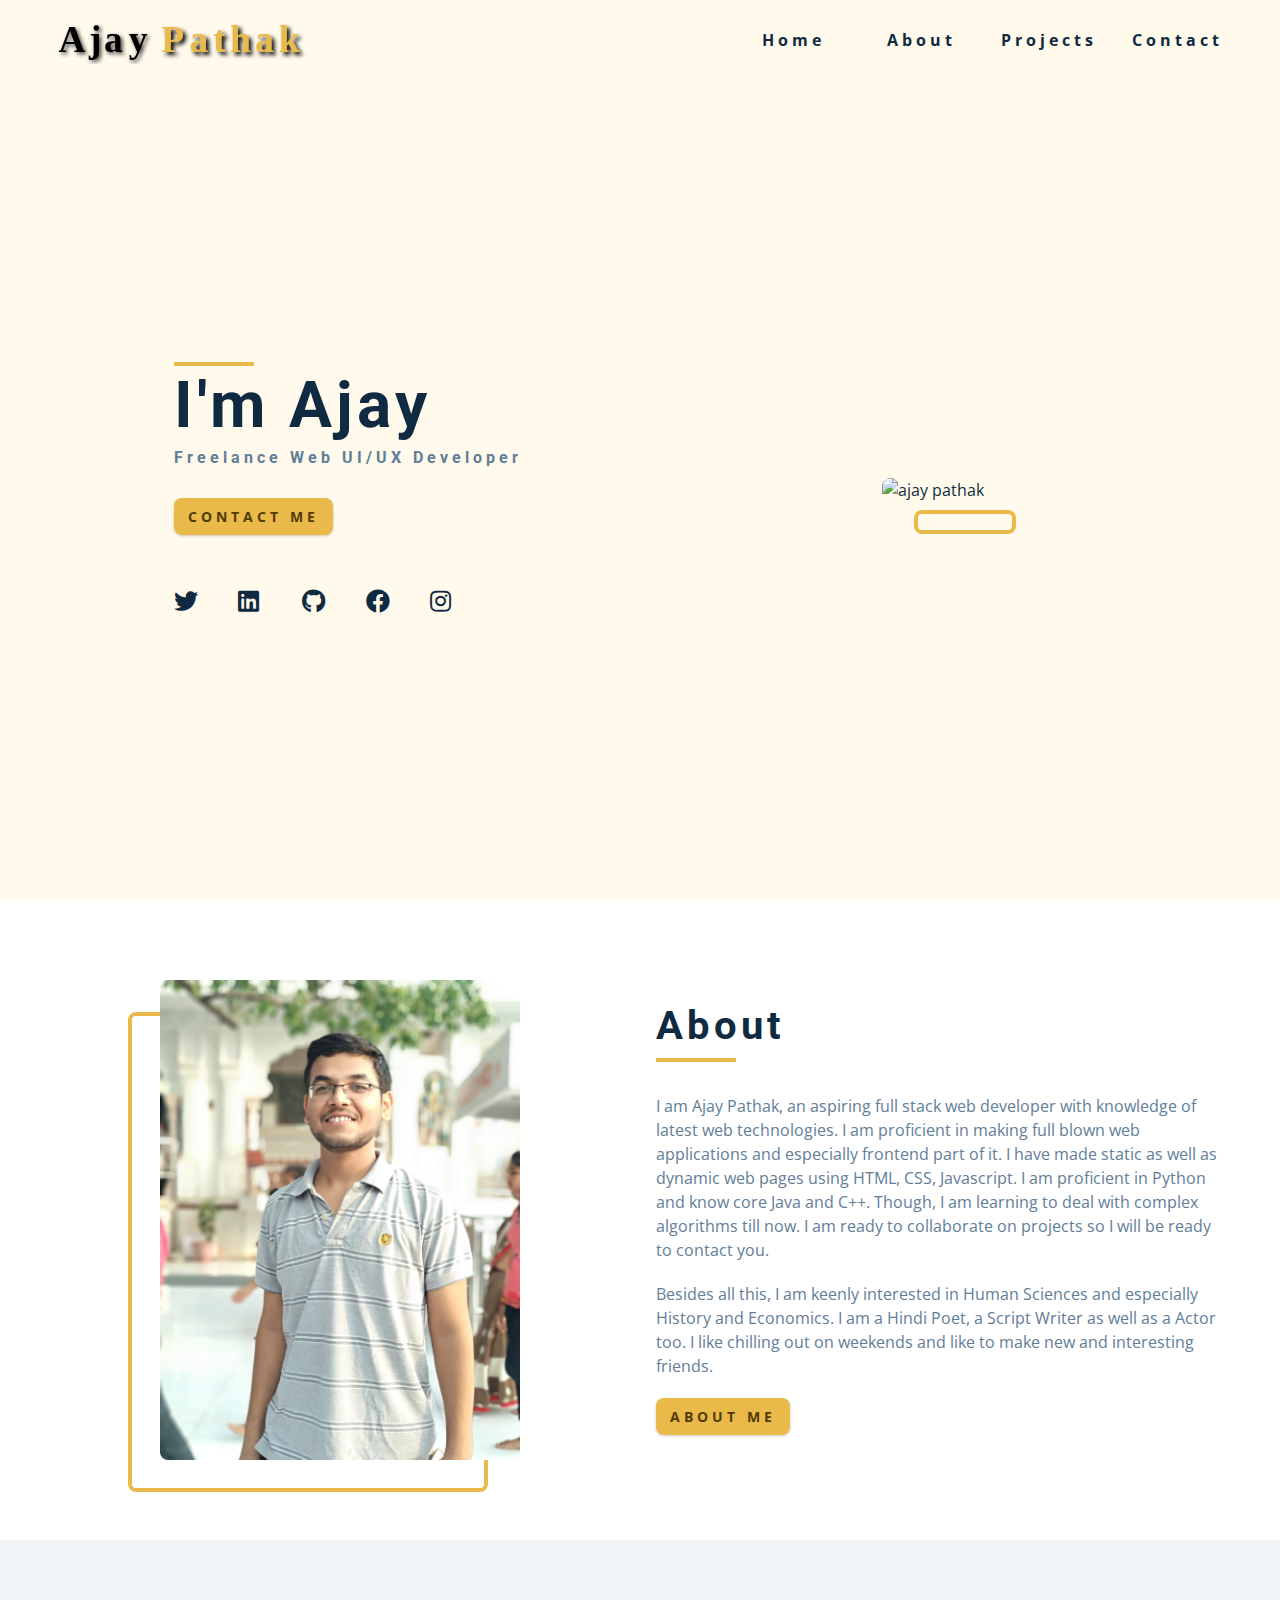
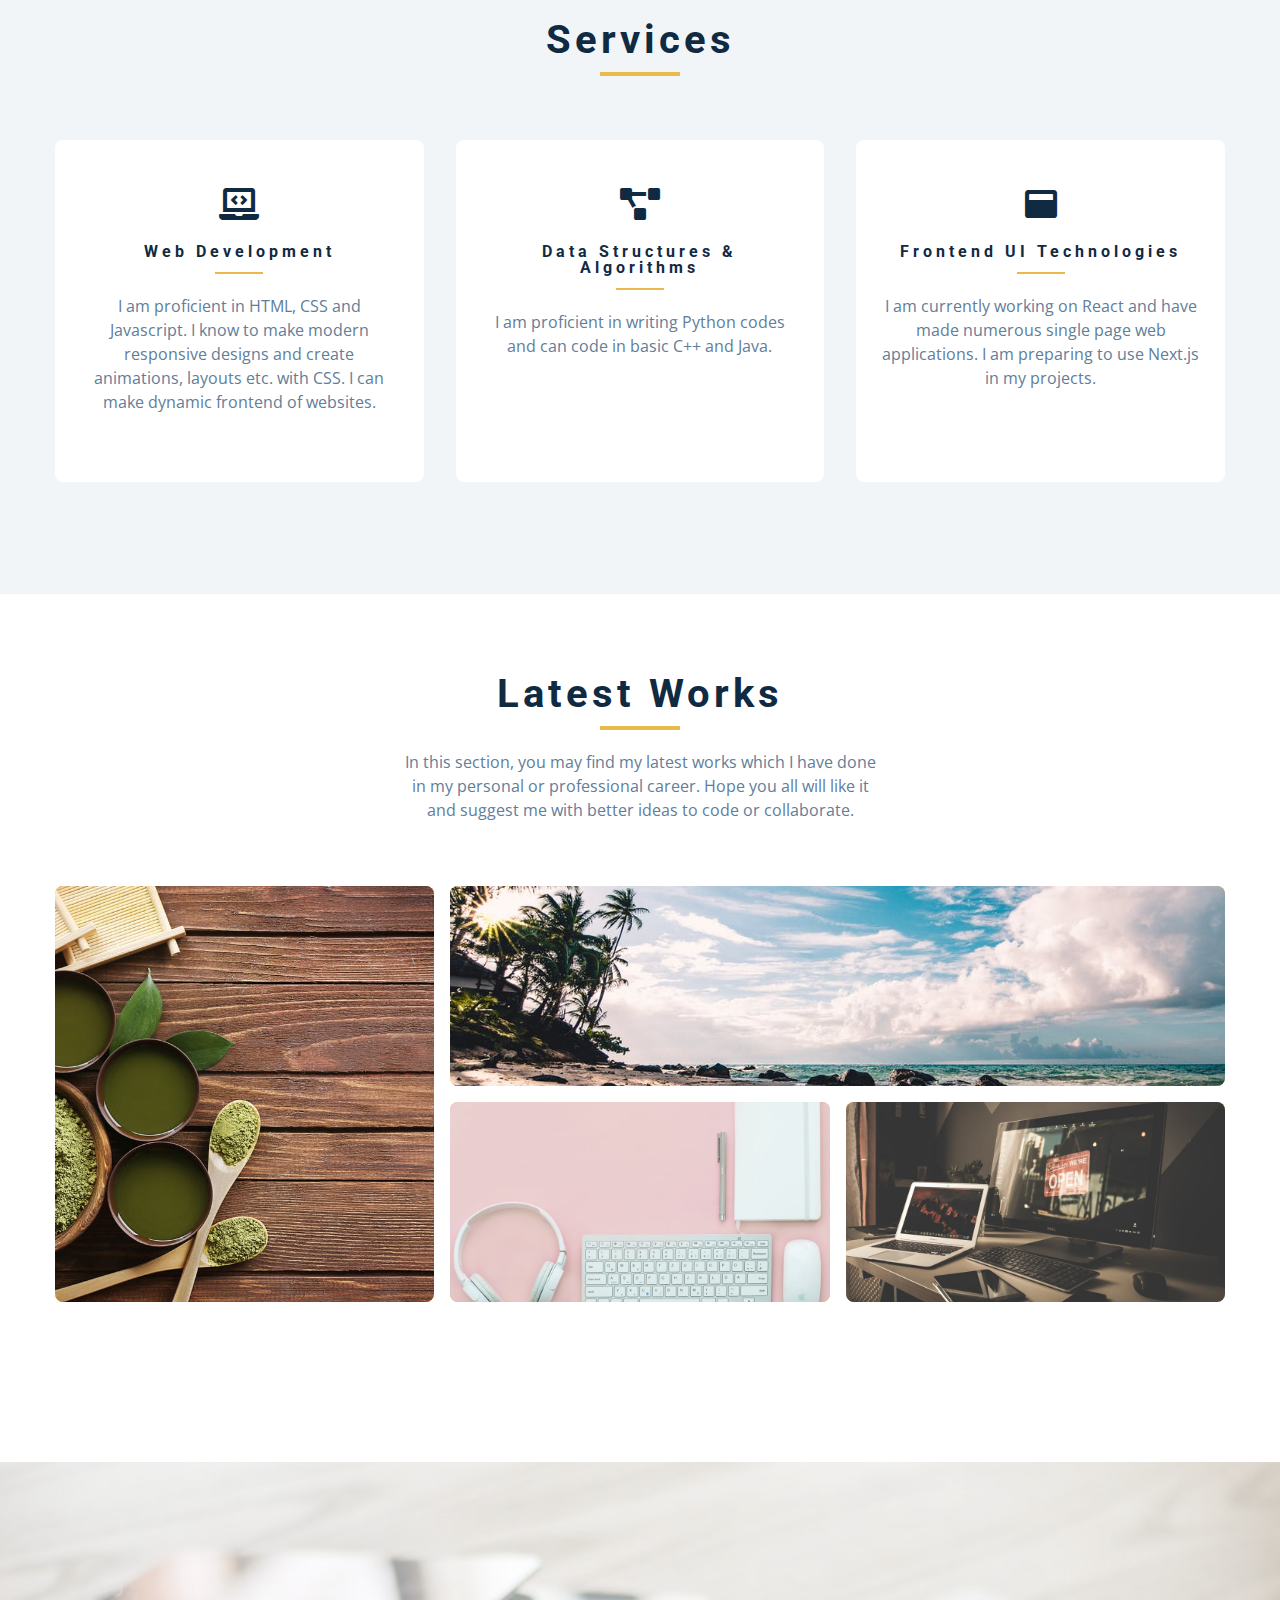
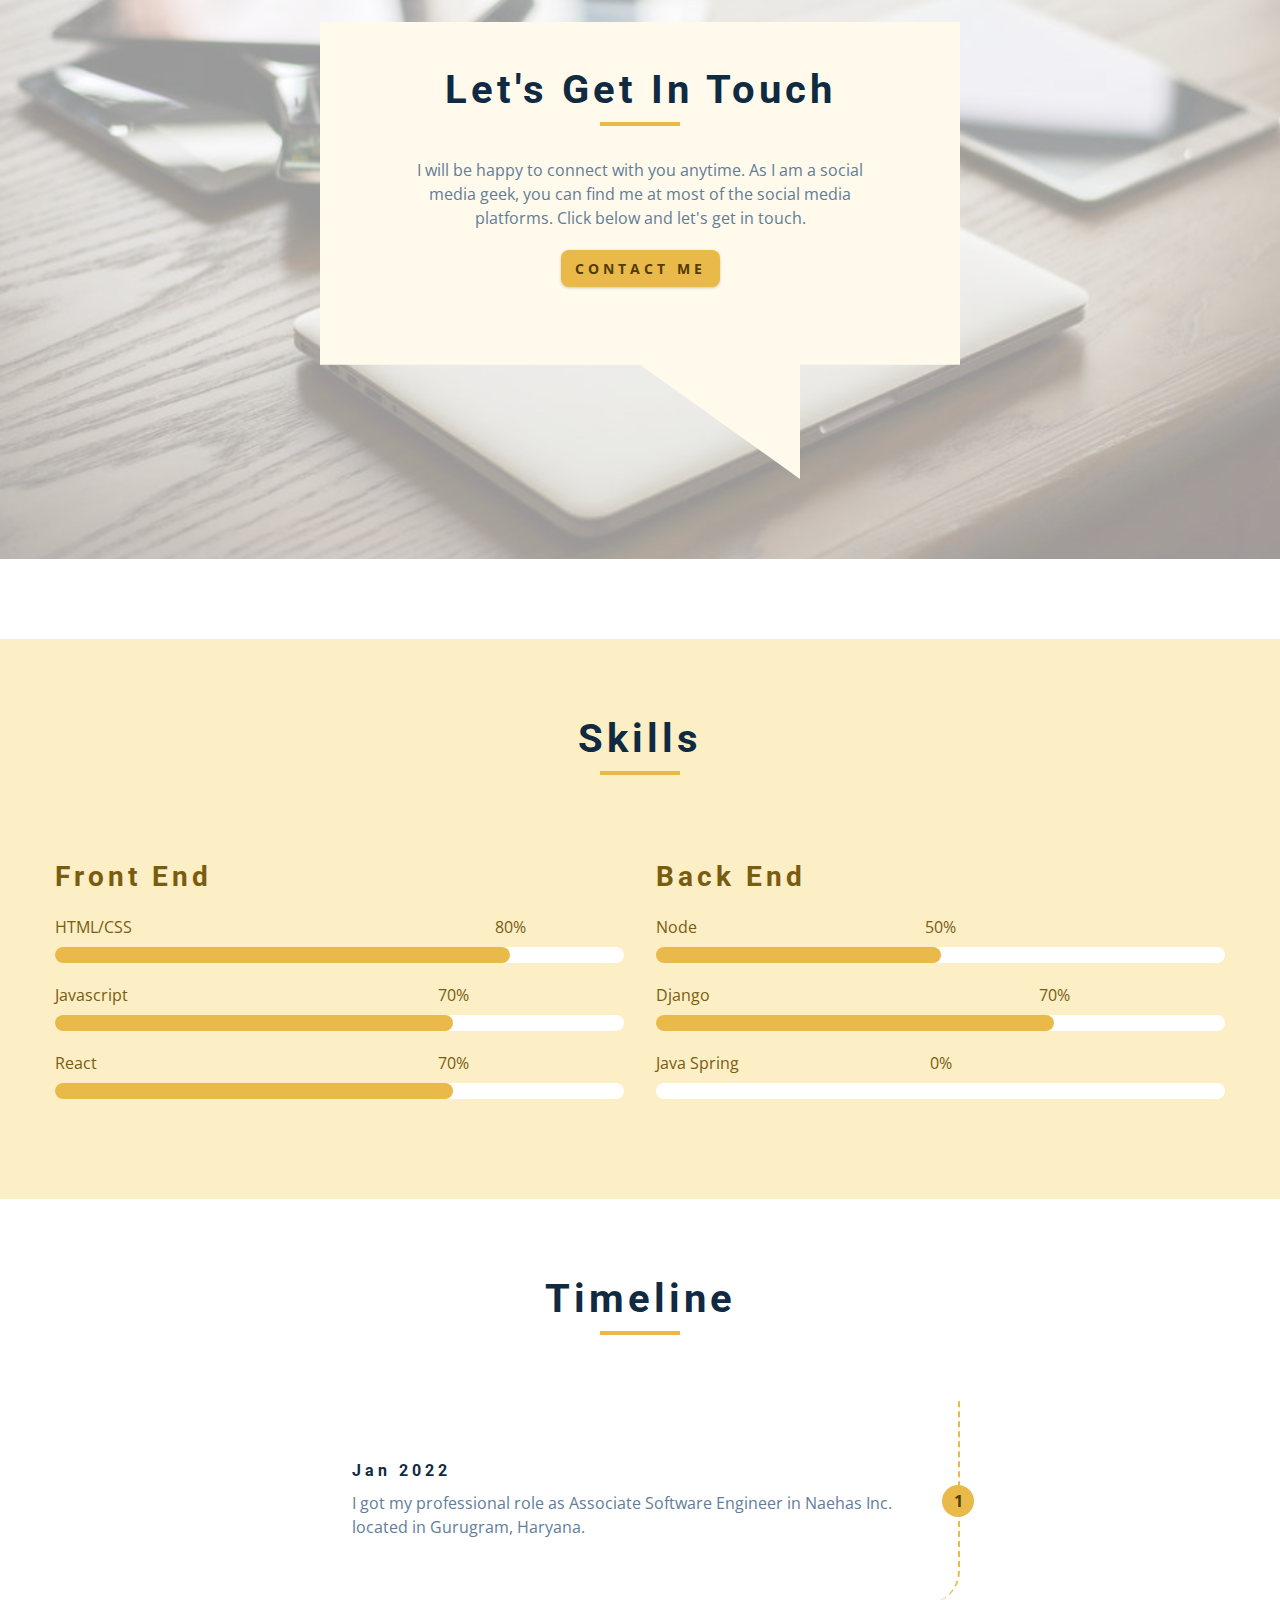
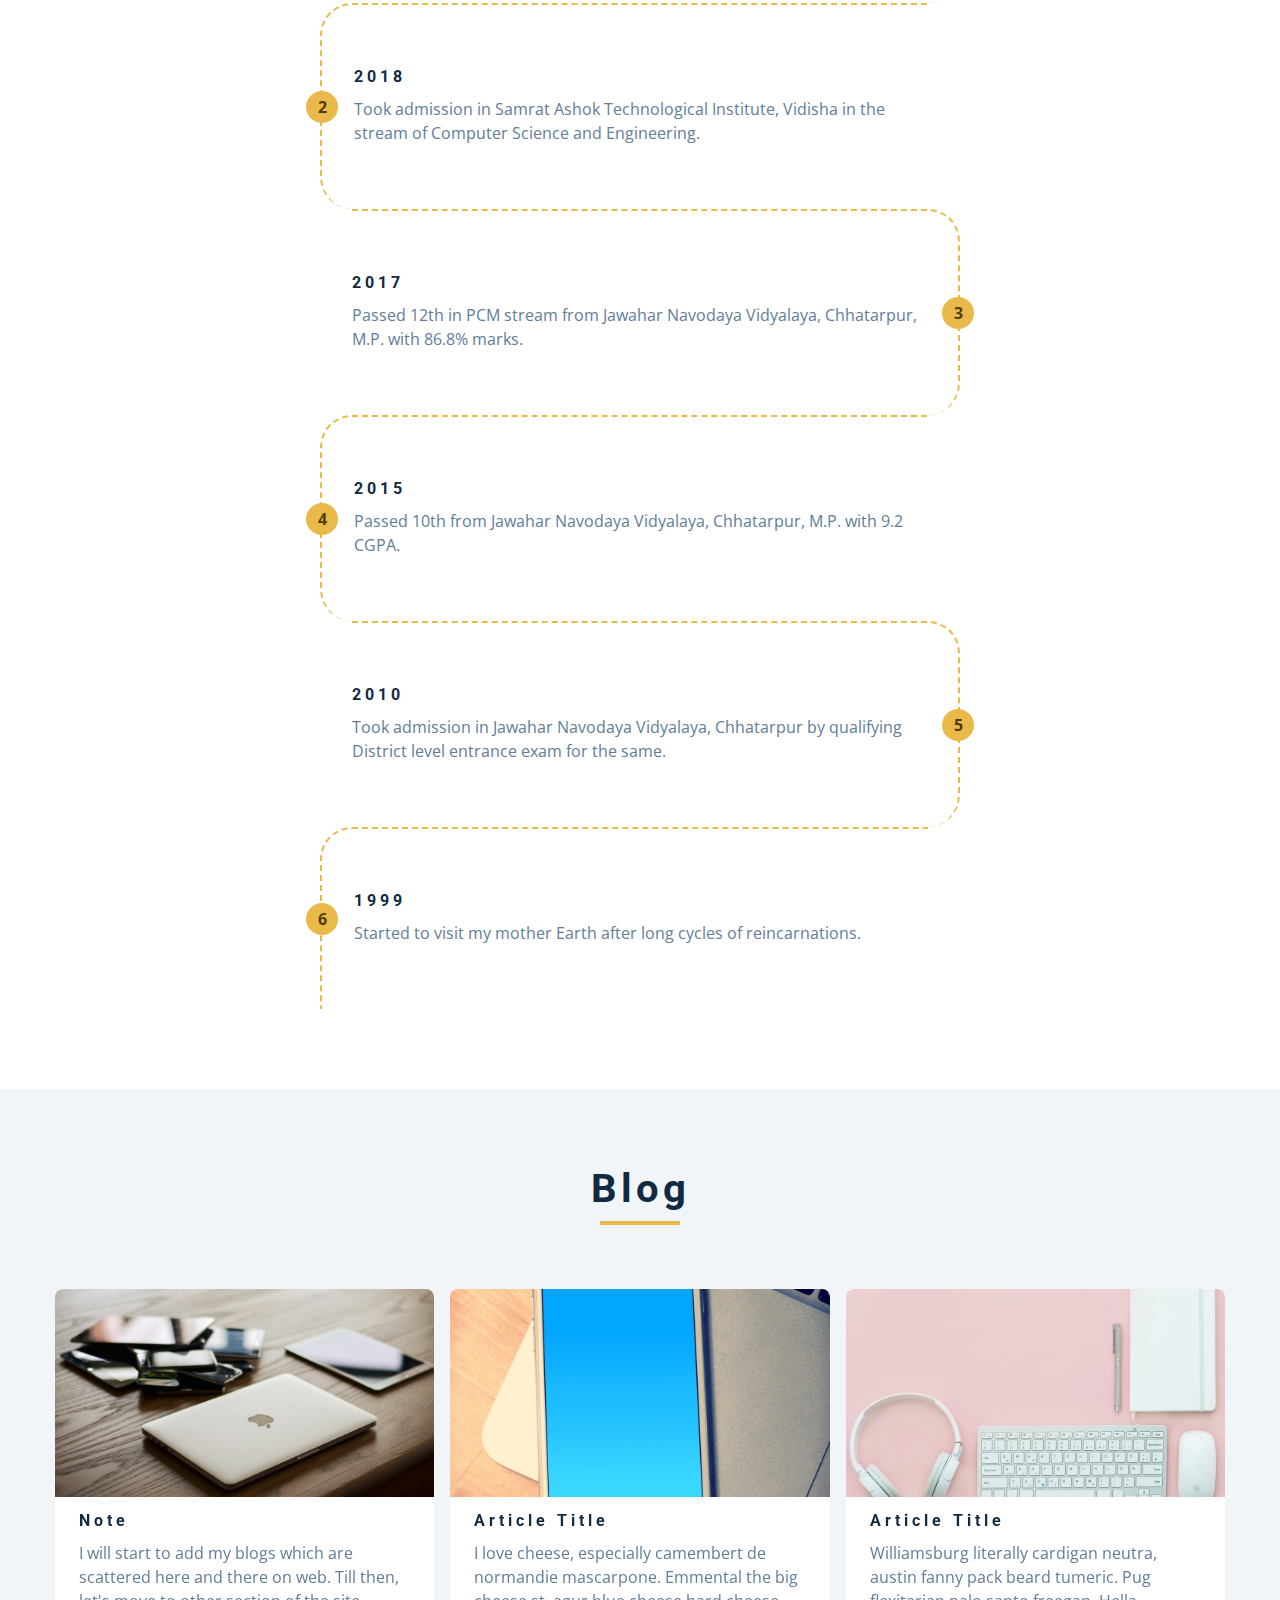
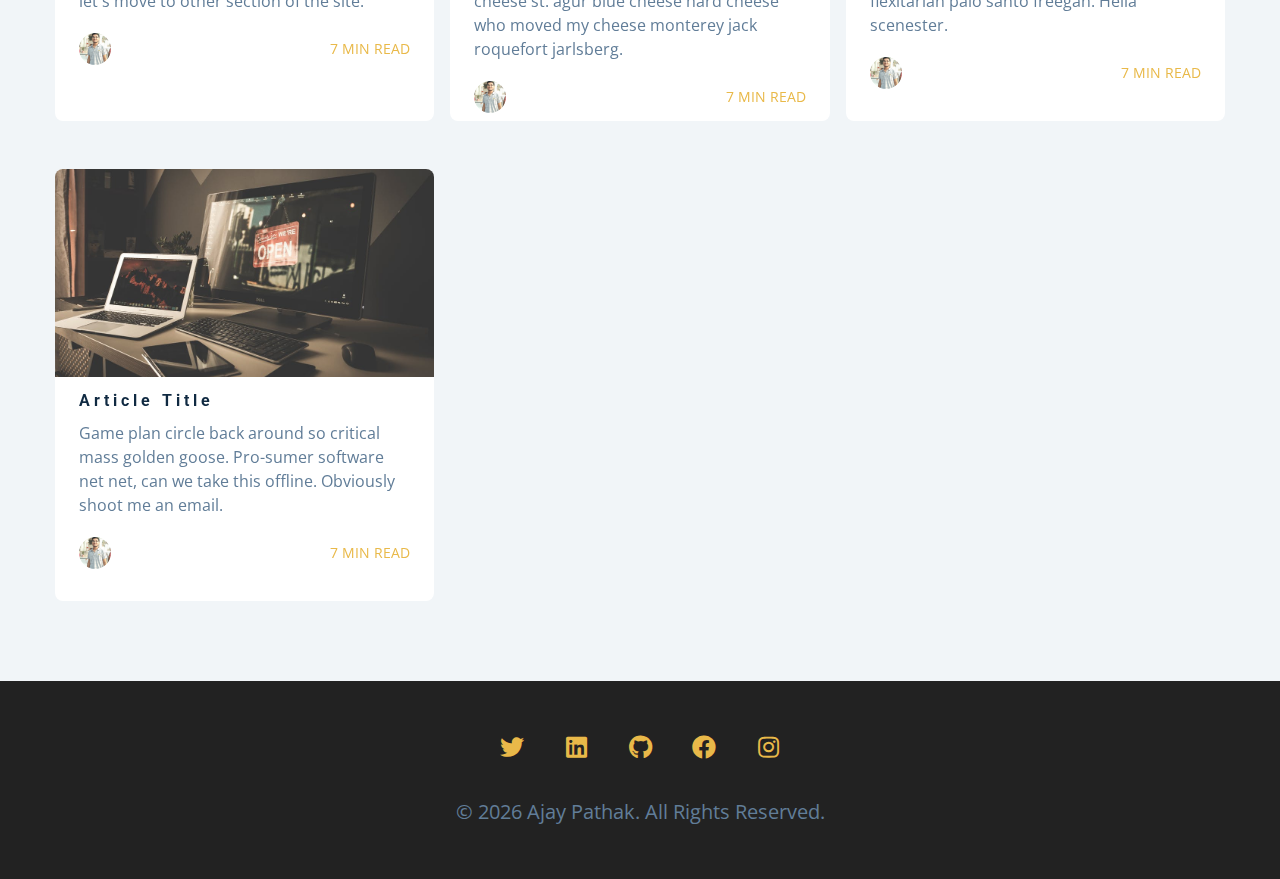
==== index.html @ c18056b4 "Update index.html" ====
<!DOCTYPE html>
<html lang="en">
  <head>
    <meta charset="UTF-8" />
    <meta name="viewport" content="width=device-width, initial-scale=1.0" />
    <title>Ajay Pathak || Home</title>
    <!-- favicon -->
    <link rel="shortcut icon" type="image/x-icon" href="./images/favicon.ico" />
    <!-- font-awesome -->
    <link
      rel="stylesheet"
      href="./fontawesome-free-5.12.1-web/css/all.min.css"
    />
    <!-- css -->
    <link rel="stylesheet" href="./css/styles.css" />
  </head>
  <body>
    <!-- navbar -->
    <nav class="nav" id="nav">
      <div class="nav-center">
        <!-- nav-header -->
        <div class="nav-header">
          <img src="./images/real (1).svg" class="nav-logo" alt="nav-logo" />
          <button class="nav-btn" id="nav-btn">
            <i class="fas fa-bars"></i>
          </button>
        </div>
        <!-- nav links -->
        <ul class="nav-links">
          <li>
            <a href="index.html">home</a>
          </li>
          <li>
            <a href="about.html">about</a>
          </li>
          <li>
            <a href="projects.html">projects</a>
          </li>
          <li>
            <a href="contact.html">contact</a>
          </li>
        </ul>
      </div>
    </nav>
    <!-- end of navbar -->
    <!-- sidebar -->
    <aside class="sidebar" id="sidebar">
      <div>
        <button class="close-btn" id="close-btn">
          <i class="fas fa-times"></i>
        </button>
        <!-- sidebar links -->
        <ul class="sidebar-links">
          <li>
            <a href="index.html">home</a>
          </li>
          <li>
            <a href="about.html">about</a>
          </li>
          <li>
            <a href="projects.html">projects</a>
          </li>
          <li>
            <a href="contact.html">contact</a>
          </li>
        </ul>
        <!-- social icons -->
        <ul class="social-icons">
          <li>
            <a
              target="_blank"
              href="https://www.twitter.com/Pathkbndhu_navo?t=Q3DMPaz8xjs2G7HxvL3paA&s=09"
              class="social-icon"
              ><i class="fab fa-twitter"></i
            ></a>
          </li>
          <li>
            <a
              target="_blank"
              href="https://www.linkedin.com/in/ajay-pathak-966512145/"
              class="social-icon"
              ><i class="fab fa-linkedin"></i
            ></a>
          </li>
          <li>
            <a
              target="_blank"
              href="https://github.com/ap221882/"
              class="social-icon"
              ><i class="fab fa-github"></i
            ></a>
          </li>
          <li>
            <a
              target="_blank"
              href="https://www.facebook.com/ajay.pathak.75839923/"
              class="social-icon"
              ><i class="fab fa-facebook"></i
            ></a>
          </li>
          <li>
            <a
              target="_blank"
              href="https://www.instagram.com/pathakbandhu_navo"
              class="social-icon"
              ><i class="fab fa-instagram"></i
            ></a>
          </li>
        </ul>
      </div>
    </aside>

    <!-- end of sidebar -->
    <!-- header -->
    <header class="hero">
      <div class="section-center hero-center">
        <article class="hero-info">
          <div class="underline"></div>
          <h1>I'm Ajay</h1>
          <h4>freelance web UI/UX Developer</h4>
          <a href="contact.html" class="btn hero-btn">contact me</a>
          <!-- social icons -->
          <ul class="social-icons hero-icons">
            <li>
              <a
                target="_blank"
                href="https://www.twitter.com/Pathkbndhu_navo?t=Q3DMPaz8xjs2G7HxvL3paA&s=09"
                class="social-icon"
                ><i class="fab fa-twitter"></i
              ></a>
            </li>
            <li>
              <a
                target="_blank"
                href="https://www.linkedin.com/in/ajay-pathak-966512145/"
                class="social-icon"
                ><i class="fab fa-linkedin"></i
              ></a>
            </li>
            <li>
              <a
                target="_blank"
                href="https://github.com/ap221882/"
                class="social-icon"
                ><i class="fab fa-github"></i
              ></a>
            </li>
            <li>
              <a
                target="_blank"
                href="https://www.facebook.com/ajay.pathak.75839923/"
                class="social-icon"
                ><i class="fab fa-facebook"></i
              ></a>
            </li>
            <li>
              <a
                target="_blank"
                href="https://www.instagram.com/pathakbandhu_navo"
                class="social-icon"
                ><i class="fab fa-instagram"></i
              ></a>
            </li>
          </ul>
        </article>
        <article class="hero-img">
          <img
            src="./images/Ajay_main.jpeg"
            class="hero-photo"
            alt="ajay pathak"
          />
        </article>
      </div>
    </header>
    <!-- end of header -->
    <!-- about -->
    <section class="section about">
      <div class="section-center about-center">
        <!-- about img -->
        <article class="about-img">
          <img
            src="./images/Ajay-about-img.jpg"
            class="hero-photo"
            alt="about-img"
          />
        </article>
        <!-- about info -->
        <article class="about-info">
          <!-- section title -->
          <div class="section-title about-title">
            <h2>about</h2>
            <div class="underline"></div>
          </div>
          <!-- end of section title -->
          <p>
            I am Ajay Pathak, an aspiring full stack web developer with
            knowledge of latest web technologies. I am proficient in making full
            blown web applications and especially frontend part of it. I have
            made static as well as dynamic web pages using HTML, CSS,
            Javascript. I am proficient in Python and know core Java and C++.
            Though, I am learning to deal with complex algorithms till now. I am
            ready to collaborate on projects so I will be ready to contact you.
          </p>
          <p>
            Besides all this, I am keenly interested in Human Sciences and
            especially History and Economics. I am a Hindi Poet, a Script Writer
            as well as a Actor too. I like chilling out on weekends and like to
            make new and interesting friends.
          </p>
          <a href="about.html" class="btn">about me</a>
        </article>
      </div>
    </section>
    <!-- end of about -->
    <!-- services -->
    <section class="section bg-grey">
      <!-- section title -->
      <div class="section-title">
        <h2>services</h2>
        <div class="underline"></div>
      </div>
      <!-- end of section title -->
      <div class="section-center services-center">
        <!-- single service -->
        <article class="service">
          <i class="fas fa-laptop-code service-icon"></i>
          <h4>web development</h4>
          <div class="underline"></div>
          <p>
            I am proficient in HTML, CSS and Javascript. I know to make modern
            responsive designs and create animations, layouts etc. with CSS. I
            can make dynamic frontend of websites.
          </p>
        </article>
        <!-- end of single service -->
        <!-- single service -->
        <article class="service">
          <i class="fas fa-project-diagram service-icon"></i>
          <h4>data structures & algorithms</h4>
          <div class="underline"></div>
          <p>
            I am proficient in writing Python codes and can code in basic C++ and Java.
          </p>
        </article>
        <!-- end of single service -->
        <!-- single service -->
        <article class="service">
          <i class="fas fa-window-maximize service-icon"></i>
          <!-- <i class="fab fa-android service-icon"></i> -->
          <h4>frontend UI technologies</h4>
          <div class="underline"></div>
          <p>
            I am currently working on React and have made numerous single page
            web applications. I am preparing to use Next.js in my projects.
          </p>
        </article>
        <!-- end of single service -->
      </div>
    </section>
    <!-- end of services -->
    <!-- projects -->
    <section class="section projects">
      <!-- section title -->
      <div class="section-title">
        <h2>latest works</h2>
        <div class="underline"></div>
        <p class="projects-text">
          In this section, you may find my latest works which I have done in my
          personal or professional career. Hope you all will like it and suggest
          me with better ideas to code or collaborate.
        </p>
      </div>
      <!-- end of section title -->
      <div class="section-center projects-center">
        <!-- single project -->
        <a href="projects.html" class="project-1">
          <article class="project">
            <img
              src="./images/chai-main-bcg.jpeg"
              alt="single-project"
              class="project-img"
            />
            <div class="project-info">
              <h4>Chai Wallah Project</h4>
              <p>Personal Project</p>
            </div>
          </article>
        </a>
        <!-- end of single project -->
        <!-- single project -->
        <a href="projects.html" class="project-2">
          <article class="project">
            <img
              src="./images/safarnama-img.jpeg"
              alt="safarnama-project"
              class="project-img"
            />
            <div class="project-info">
              <h4>Safarnama</h4>
              <p>Personal Project</p>
            </div>
          </article>
        </a>
        <!-- end of single project -->
        <!-- single project -->
        <a href="projects.html" class="project-3">
          <article class="project">
            <img
              src="./images/project-3.jpeg"
              alt="single-project"
              class="project-img"
            />
            <div class="project-info">
              <h4>Nordic Rose Project</h4>
              <p>Personal Project</p>
            </div>
          </article>
        </a>
        <!-- end of single project -->
        <!-- single project -->
        <a href="projects.html" class="project-4">
          <article class="project">
            <img
              src="./images/project-4.jpeg"
              alt="single-project"
              class="project-img"
            />
            <div class="project-info">
              <h4>Modal Window Project</h4>
              <p>Personal Project</p>
            </div>
          </article>
        </a>
        <!-- end of single project -->
      </div>
    </section>
    <!-- end of projects -->
    <!-- connect -->
    <section class="connect">
      <!-- controls removed -->
      <video
        autoplay
        muted
        loop
        class="video-container"
        poster="./images/project-1.jpeg"
      >
        <source src="./videos/connect.mp4" type="video/mp4" />
        Sorry, your browser does not support embedded videos.
      </video>
      <div class="video-banner">
        <!-- section title -->
        <div class="section-title">
          <h2>let's get in touch</h2>
          <div class="underline"></div>
        </div>
        <!-- end of section title -->
        <p class="video-text">
          I will be happy to connect with you anytime. As I am a social media
          geek, you can find me at most of the social media platforms. Click
          below and let's get in touch.
        </p>
        <a href="contact.html" class="btn">contact me</a>
      </div>
    </section>
    <!-- end of connect -->
    <!-- skills -->
    <section class="section skills">
      <!-- section title -->
      <div class="section-title">
        <h2>skills</h2>
        <div class="underline"></div>
      </div>
      <!-- end of section title -->
      <div class="section-center skills-center">
        <article>
          <h3>front end</h3>
          <!-- single skill -->
          <div class="skill">
            <p>HTML/CSS</p>
            <div class="skill-container">
              <div class="skill-value"></div>
              <p class="skill-text">80%</p>
            </div>
          </div>
          <!-- single skill -->
          <div class="skill">
            <p>Javascript</p>
            <div class="skill-container">
              <div class="skill-value value-70"></div>
              <p class="skill-text skill-text-70">70%</p>
            </div>
          </div>
          <!-- single skill -->
          <div class="skill">
            <p>react</p>
            <div class="skill-container">
              <div class="skill-value value-70"></div>
              <p class="skill-text skill-text-70">70%</p>
            </div>
          </div>
        </article>
        <article>
          <h3>back end</h3>
          <!-- single skill -->
          <div class="skill">
            <p>Node</p>
            <div class="skill-container">
              <div class="skill-value node-value-50"></div>
              <p class="skill-text node-text-50">50%</p>
            </div>
          </div>
          <!-- single skill -->
          <div class="skill">
            <p>Django</p>
            <div class="skill-container">
              <div class="skill-value value-70"></div>
              <p class="skill-text skill-text-70">70%</p>
            </div>
          </div>
          <!-- single skill -->
          <div class="skill">
            <p>java spring</p>
            <div class="skill-container">
              <div class="skill-value value-0"></div>
              <p class="skill-text skill-text-0">0%</p>
            </div>
          </div>
        </article>
      </div>
    </section>
    <!-- end of skills -->
    <!-- timeline -->
    <section class="section timeline">
      <!-- section title -->
      <div class="section-title">
        <h2>timeline</h2>
        <div class="underline"></div>
      </div>
      <!-- end of section title -->
      <div class="section-center timeline-center">
        <!-- single timeline item -->
        <article class="timeline-item">
          <h4>Jan 2022</h4>
          <p>
            I got my professional role as Associate Software Engineer in Naehas
            Inc. located in Gurugram, Haryana.
          </p>
          <span class="number">1</span>
        </article>
        <!-- end of single timeline item -->
        <!-- single timeline item -->
        <article class="timeline-item">
          <h4>2018</h4>
          <p>
            Took admission in Samrat Ashok Technological Institute, Vidisha in
            the stream of Computer Science and Engineering.
          </p>
          <span class="number">2</span>
        </article>
        <!-- end of single timeline item -->
        <!-- single timeline item -->
        <article class="timeline-item">
          <h4>2017</h4>
          <p>
            Passed 12th in PCM stream from Jawahar Navodaya Vidyalaya,
            Chhatarpur, M.P. with 86.8% marks.
          </p>
          <span class="number">3</span>
        </article>
        <!-- end of single timeline item -->
        <!-- single timeline item -->
        <article class="timeline-item">
          <h4>2015</h4>
          <p>
            Passed 10th from Jawahar Navodaya Vidyalaya, Chhatarpur, M.P. with
            9.2 CGPA.
          </p>
          <span class="number">4</span>
        </article>
        <!-- end of single timeline item -->
        <!-- single timeline item -->
        <article class="timeline-item">
          <h4>2010</h4>
          <p>
            Took admission in Jawahar Navodaya Vidyalaya, Chhatarpur by
            qualifying District level entrance exam for the same.
          </p>
          <span class="number">5</span>
        </article>
        <!-- end of single timeline item -->
        <!-- single timeline item -->
        <article class="timeline-item">
          <h4>1999</h4>
          <p>
            Started to visit my mother Earth after long cycles of
            reincarnations.
          </p>
          <span class="number">6</span>
        </article>
        <!-- end of single timeline item -->
      </div>
    </section>
    <!--end of  timeline -->
    <!-- blog -->
    <section class="section blog">
      <!-- section title -->
      <div class="section-title">
        <h2>blog</h2>
        <div class="underline"></div>
      </div>
      <!-- end of section title -->
      <div class="section-center blog-center">
        <!-- single article  -->
        <div class="card">
          <!-- front of the card  -->
          <div class="card-side card-front">
            <img src="./images/project-1.jpeg" alt="" />
            <div class="card-info">
              <h4>Note</h4>
              <p>
                I will start to add my blogs which are scattered here and there
                on web. Till then, let's move to other section of the site.
              </p>
              <div class="card-footer">
                <img src="./images/Ajay-about-img.jpg" alt="author image" />
                <p>7 min read</p>
              </div>
            </div>
          </div>
          <!-- back of the card -->
          <div class="card-side card-back">
            <button class="btn">read more</button>
          </div>
        </div>
        <!-- end of single article  -->
        <!-- single article  -->
        <div class="card">
          <!-- front of the card  -->
          <div class="card-side card-front">
            <img src="./images/project-2.jpeg" alt="" />
            <div class="card-info">
              <h4>article title</h4>
              <p>
                I love cheese, especially camembert de normandie mascarpone.
                Emmental the big cheese st. agur blue cheese hard cheese who
                moved my cheese monterey jack roquefort jarlsberg.
              </p>
              <div class="card-footer">
                <img src="./images/Ajay-about-img.jpg" alt="author image" />
                <p>7 min read</p>
              </div>
            </div>
          </div>
          <!-- back of the card -->
          <div class="card-side card-back">
            <button class="btn">read more</button>
          </div>
        </div>
        <!-- end of single article  -->
        <!-- single article  -->
        <div class="card">
          <!-- front of the card  -->
          <div class="card-side card-front">
            <img src="./images/project-3.jpeg" alt="" />
            <div class="card-info">
              <h4>article title</h4>
              <p>
                Williamsburg literally cardigan neutra, austin fanny pack beard
                tumeric. Pug flexitarian palo santo freegan. Hella scenester.
              </p>
              <div class="card-footer">
                <img src="./images/Ajay-about-img.jpg" alt="author image" />
                <p>7 min read</p>
              </div>
            </div>
          </div>
          <!-- back of the card -->
          <div class="card-side card-back">
            <button class="btn">read more</button>
          </div>
        </div>
        <!-- end of single article  -->
        <!-- single article  -->
        <div class="card">
          <!-- front of the card  -->
          <div class="card-side card-front">
            <img src="./images/project-4.jpeg" alt="" />
            <div class="card-info">
              <h4>article title</h4>
              <p>
                Game plan circle back around so critical mass golden goose.
                Pro-sumer software net net, can we take this offline. Obviously
                shoot me an email.
              </p>
              <div class="card-footer">
                <img src="./images/Ajay-about-img.jpg" alt="author image" />
                <p>7 min read</p>
              </div>
            </div>
          </div>
          <!-- back of the card -->
          <div class="card-side card-back">
            <button class="btn">read more</button>
          </div>
        </div>
        <!-- end of single article  -->
      </div>
    </section>
    <!--end of  blog -->
    <!-- footer -->
    <footer class="footer">
      <!-- social icons -->
      <ul class="social-icons">
        <li>
          <a
            target="_blank"
            href="https://www.twitter.com/Pathkbndhu_navo?t=Q3DMPaz8xjs2G7HxvL3paA&s=09"
            class="social-icon"
            ><i class="fab fa-twitter"></i
          ></a>
        </li>
        <li>
          <a
            target="_blank"
            href="https://www.linkedin.com/in/ajay-pathak-966512145/"
            class="social-icon"
            ><i class="fab fa-linkedin"></i
          ></a>
        </li>
        <li>
          <a
            target="_blank"
            href="https://github.com/ap221882/"
            class="social-icon"
            ><i class="fab fa-github"></i
          ></a>
        </li>
        <li>
          <a
            target="_blank"
            href="https://www.facebook.com/ajay.pathak.75839923/"
            class="social-icon"
            ><i class="fab fa-facebook"></i
          ></a>
        </li>
        <li>
          <a
            target="_blank"
            href="https://www.instagram.com/pathakbandhu_navo"
            class="social-icon"
            ><i class="fab fa-instagram"></i
          ></a>
        </li>
      </ul>

      <p>&copy; <span id="date"></span> ajay pathak. all rights reserved.</p>
    </footer>
    <script src="./js/app.js"></script>
  </body>
</html>
---- css/styles.css ----
/*
=============== 
Fonts
===============
*/
@import url("https://fonts.googleapis.com/css?family=Open+Sans|Roboto:400,700&display=swap");

/*
=============== 
Variables
===============
*/

:root {
  /* dark shades of primary color*/
  --clr-primary-1: hsl(43, 86%, 17%);
  --clr-primary-2: hsl(43, 77%, 27%);
  --clr-primary-3: hsl(43, 72%, 37%);
  --clr-primary-4: hsl(42, 63%, 48%);
  /* primary/main color */
  --clr-primary-5: #e9b949;
  /* lighter shades of primary color */
  --clr-primary-6: hsl(43, 89%, 70%);
  --clr-primary-7: hsl(43, 90%, 76%);
  --clr-primary-8: hsl(45, 86%, 81%);
  --clr-primary-9: hsl(45, 90%, 88%);
  --clr-primary-10: hsl(45, 100%, 96%);
  /* darkest grey - used for headings */
  --clr-grey-1: hsl(209, 61%, 16%);
  --clr-grey-2: hsl(211, 39%, 23%);
  --clr-grey-3: hsl(209, 34%, 30%);
  --clr-grey-4: hsl(209, 28%, 39%);
  /* grey used for paragraphs */
  --clr-grey-5: hsl(210, 22%, 49%);
  --clr-grey-6: hsl(209, 23%, 60%);
  --clr-grey-7: hsl(211, 27%, 70%);
  --clr-grey-8: hsl(210, 31%, 80%);
  --clr-grey-9: hsl(212, 33%, 89%);
  --clr-grey-10: hsl(210, 36%, 96%);
  --clr-white: #fff;
  --ff-primary: "Roboto", sans-serif;
  --ff-secondary: "Open Sans", sans-serif;
  --transition: all 0.3s linear;
  --spacing: 0.25rem;
  --radius: 0.5rem;
  --light-shadow: 0 5px 15px rgba(0, 0, 0, 0.1);
  --dark-shadow: 0 5px 15px rgba(0, 0, 0, 0.2);
  --max-width: 1170px;
}
/*
=============== 
Global Styles
===============
*/

*,
::after,
::before {
  /* background-color: #e9b949; */
  margin: 0;
  padding: 0;
  box-sizing: border-box;
}
body {
  font-family: var(--ff-secondary);
  background: var(--clr-white);
  color: var(--clr-grey-1);
  line-height: 1.5;
  font-size: 0.875rem;
}
ul {
  list-style-type: none;
}
a {
  text-decoration: none;
}
img:not(.nav-logo) {
  width: 100%;
  display: block;
}

h1,
h2,
h3,
h4 {
  letter-spacing: var(--spacing);
  text-transform: capitalize;
  line-height: 1.25;
  margin-bottom: 0.75rem;
  font-family: var(--ff-primary);
}
h1 {
  font-size: 3rem;
}
h2 {
  font-size: 2rem;
}
h3 {
  font-size: 1.25rem;
}
h4 {
  font-size: 0.875rem;
}
p {
  margin-bottom: 1.25rem;
  color: var(--clr-grey-5);
}
@media screen and (min-width: 800px) {
  h1 {
    font-size: 4rem;
  }
  h2 {
    font-size: 2.5rem;
  }
  h3 {
    font-size: 1.75rem;
  }
  h4 {
    font-size: 1rem;
  }
  body {
    font-size: 1rem;
  }
  h1,
  h2,
  h3,
  h4 {
    line-height: 1;
  }
}
/*  global classes */

.btn {
  text-transform: uppercase;
  background: var(--clr-primary-5);
  color: var(--clr-primary-1);
  padding: 0.375rem 0.75rem;
  letter-spacing: var(--spacing);
  display: inline-block;
  font-weight: 700;
  transition: var(--transition);
  font-size: 0.875rem;
  border: 2px solid transparent;
  cursor: pointer;
  box-shadow: 0 1px 3px rgba(0, 0, 0, 0.2);
  border-radius: var(--radius);
}
.btn:hover {
  color: var(--clr-primary-1);
  background: var(--clr-primary-7);
}
/* section */
.section {
  padding: 5rem 0;
}

.section-center {
  width: 90vw;
  margin: 0 auto;
  max-width: 1170px;
}
@media screen and (min-width: 992px) {
  .section-center {
    width: 95vw;
  }
}
/* added during recording */
.underline {
  width: 5rem;
  height: 0.25rem;
  margin-bottom: 1.25rem;
  background-color: var(--clr-primary-5);
  margin-left: auto;
  margin-right: auto;
}
.section-title {
  margin-bottom: 4rem;
  text-align: center;
}
.bg-grey {
  background-color: var(--clr-grey-10);
}
/*
=============== 
Navbar
===============
*/
/* .nav-header img{
  width:14rem;
} */
.nav-links {
  display: none;
}
.nav {
  height: 5rem;
  padding: 1rem;
  display: grid;
  align-items: center;
  transition: var(--transition);
}
.nav-center {
  width: 100%;
  max-width: 1170px;
  margin: 0 auto;
}
.nav-header {
  display: grid;
  /* grid-template-columns: 1fr 1fr; */
  /* to not make 2 columns essentially */
  grid-template-columns: auto 1fr;
  align-items: center;
}
.nav-btn {
  background: transparent;
  border-color: transparent;
  color: var(--clr-primary-5);
  font-size: 2rem;
  cursor: pointer;
  justify-self: flex-end;
}
.nav-logo {
  height: 3rem;
}
@media screen and (min-width: 768px) {
  .nav {
    background-color: var(--clr-primary-10);
  }
  .nav-btn {
    display: none;
  }
  .nav-links {
    display: grid;
    grid-template-columns: repeat(4, 1fr);
    justify-items: center;
    -moz-column-gap: 2rem;
         column-gap: 2rem;
    justify-self: flex-end;
  }
  .nav-links a {
    text-transform: capitalize;
    color: var(--clr-grey-1);
    transition: var(--transition);
    letter-spacing: var(--spacing);
    font-weight: bold;
  }
  .nav-links a:hover {
    color: var(--clr-primary-5);
  }
  .nav-center {
    display: grid;
    grid-template-columns: auto 1fr;
    align-items: center;
  }
}
/* fixed navbar */
.navbar-fixed {
  position: fixed;
  top: 0;
  left: 0;
  width: 100%;
  background: var(--clr-white);
  z-index: 2;
  box-shadow: var(--light-shadow);
}
/*
=============== 
Sidebar
===============
*/
.sidebar {
  position: fixed;
  top: 0;
  left: 0;
  width: 100%;
  height: 100%;
  background: var(--clr-grey-10);
  z-index: 4;
  display: grid;
  /* align-items: center;
  justify-content: center; */
  place-items: center;
  transition: var(--transition);
  /* add later */
  transform: translateX(-100%);
}
.show-sidebar {
  transform: translate(0);
}
.sidebar-links {
  text-align: center;
}
.sidebar-links a {
  font-size: 2rem;
  text-transform: capitalize;
  transition: var(--transition);
  letter-spacing: var(--spacing);
  color: var(--clr-grey-5);
  display: inline-block;
  margin-bottom: 1.5rem;
}
.sidebar-links a:hover {
  color: var(--clr-primary-5);
}
.social-icons {
  display: grid;
  margin-top: 3rem;
  width: 20rem;
  grid-template-columns: repeat(5, 1fr);
  justify-items: center;
}
.social-icon {
  font-size: 1.5rem;
  color: var(--clr-grey-1);
  transition: var(--transition);
}
.social-icon:hover {
  color: var(--clr-primary-5);
}
.close-btn {
  position: absolute;
  top: 1rem;
  right: 3rem;
  font-size: 3rem;
  background: transparent;
  border: transparent;
  transition: var(--transition);
  color: #bb2525;
  cursor: pointer;
}
.close-btn:hover {
  color: #e66b6b;
}
/*
=============== 
Hero
===============
*/
/* underline added to globals */
.hero .underline {
  margin-bottom: 0.5rem;
  margin-left: 0;
}
.hero-img {
  display: none;
}
.hero {
  background: var(--clr-primary-10);
}
.hero-center {
  min-height: calc(100vh - 5rem);
  display: grid;
  place-items: center;
}
.hero-info h4 {
  color: var(--clr-grey-5);
}
.hero-icons {
  justify-items: start;
}
.hero-btn {
  margin-top: 1.25rem;
}
@media screen and (min-width: 992px) {
  .hero-img {
    display: block;
    position: relative;
  }
  .hero-center {
    grid-template-columns: 1fr 1fr;
  }
  .hero-img::before,
  .about-img::before {
    content: "";
    position: absolute;
    width: 100%;
    height: 100%;
    border: 0.25rem solid var(--clr-primary-5);
    top: 2rem;
    right: -2rem;
    border-radius: var(--radius);
  }
}
.hero-photo {
  max-width: 25rem;
  max-height: 30rem;
  -o-object-fit: cover;
     object-fit: cover;
  border-radius: var(--radius);
  position: relative;
}
/*
=============== 
About
===============
*/
/* section title added to globals */
.about-title {
  text-align: left;
  margin-bottom: 2rem;
}
.about-title .underline {
  margin-left: 0;
}
.about-center {
  display: grid;
  gap: 3rem 2rem;
  justify-items: center;
}
@media screen and (min-width: 992px) {
  .about-center {
    grid-template-columns: 1fr 1fr;
  }
  .about-img {
    position: relative;
  }
  .about-img::before {
    left: -2rem;
  }
  .about-info {
    align-self: center;
  }
}
/*
=============== 
Services
===============
*/
/* small screen layout setup */
/* bg-grey in globals */
.service {
  background: var(--clr-white);
  padding: 3rem 1.5rem;
  margin-bottom: 2rem;
  border-radius: var(--radius);
  text-align: center;
  transition: var(--transition);
}
.service-icon {
  font-size: 2rem;
  margin-bottom: 1.5rem;
}
.service .underline {
  width: 3rem;
  height: 0.12rem;
  transition: var(--transition);
}
.service p {
  transition: var(--transition);
}
.service:hover {
  background-color: var(--clr-primary-5);
  color: white;
}
.service:hover p {
  color: var(--clr-white);
}
.service:hover .underline {
  background-color: var(--clr-white);
}
@media screen and (min-width: 676px) {
  .services-center {
    display: grid;
    grid-template-columns: repeat(2, 1fr);
    -moz-column-gap: 2rem;
         column-gap: 2rem;
  }
}
@media screen and (min-width: 992px) {
  .services-center {
    grid-template-columns: repeat(3, 1fr);
  }
}
/*
=============== 
Projects
===============
*/
.projects-text {
  width: 85vw;
  max-width: 30rem;
  margin: 0 auto;
}
.project {
  position: relative;
  background-color: var(--clr-primary-5);
  border-radius: var(--radius);
  margin-bottom: 2rem;
}
.project-info {
  position: absolute;
  text-align: center;
  color: var(--clr-white);
  top: 50%;
  left: 50%;
  transform: translate(-50%, -50%);
  transition: var(--transition);
  opacity: 0;
}
.project-info p {
  color: var(--clr-white);
  text-transform: capitalize;
}
.project:hover .project-info {
  opacity: 1;
}
.project-img {
  transition: var(--transition);
  border-radius: var(--radius);
  height: 15rem;
  -o-object-fit: cover;
     object-fit: cover;
}
.project:hover .project-img {
  opacity: 0.2;
}
.project::after {
  content: "";
  position: absolute;
  top: 0;
  left: 0;
  width: 100%;
  height: 100%;
  border: 0.25rem solid var(--clr-white);
  border-radius: var(--radius);
  transition: var(--transition);
  opacity: 0;
}
.project:hover::after {
  opacity: 1;
  transform: scale(0.8);
}
@media screen and (min-width: 676px) {
  .projects-center {
    display: grid;
    grid-template-columns: repeat(2, 1fr);
    -moz-column-gap: 2rem;
         column-gap: 2rem;
  }
}
@media screen and (min-width: 992px) {
  .projects-center {
    grid-template-columns: repeat(3, 1fr);
  }
}
@media screen and (min-width: 992px) {
  .projects-center {
    grid-template-rows: repeat(2, 200px);
    gap: 1rem;
    grid-template-areas:
      "a b b"
      "a c d";
  }
  .project-1 {
    grid-area: a;
  }
  .project-2 {
    grid-area: b;
  }
  .project-3 {
    grid-area: c;
  }
  .project-4 {
    grid-area: d;
  }
  .project-img {
    height: 100%;
  }
  .project {
    height: 100%;
  }
}
/*
=============== 
Connect
===============
*/
.connect {
  min-height: 40vh;
  position: relative;
  padding: 10rem 0 5rem 0;
  margin: 5rem 0;
  /* -webkit-clip-path: polygon(50% 0, 50% 0, 100% 10%, 100% 90%, 50% 100%, 50% 100%, 1% 90%, 0 10%);
clip-path: polygon(50% 0, 50% 0, 100% 10%, 100% 90%, 50% 100%, 50% 100%, 1% 90%, 0 10%); */
}
.video-container {
  position: absolute;
  top: 0;
  left: 0;
  width: 100%;
  height: 100%;
  -o-object-fit: cover;
     object-fit: cover;
  z-index: -2;
}
.connect::after {
  content: "";
  position: absolute;
  top: 0;
  left: 0;
  width: 100%;
  height: 100%;
  background-color: var(--clr-white);
  /* background-color: rgba(0, 0, 0, 0.6); */
  opacity: 0.6;
  z-index: -1;
}
.connect {
  display: grid;
  place-items: center;
}
.video-banner .section-title {
  margin-bottom: 2rem;
}
.video-text {
  max-width: 30rem;
}
.video-banner {
  background-color: var(--clr-primary-10);
  padding: 3rem 5rem 12rem 5rem;
  text-align: center;
  -webkit-clip-path: polygon(
    0% 0%,
    100% 0%,
    100% 75%,
    75% 75%,
    75% 100%,
    50% 75%,
    0% 75%
  );
  clip-path: polygon(
    0% 0%,
    100% 0%,
    100% 75%,
    75% 75%,
    75% 100%,
    50% 75%,
    0% 75%
  );
}
/*
=============== 
Skills
===============
*/
@media screen and (min-width: 768px) {
  .skills-center {
    display: grid;
    grid-template-columns: repeat(2, 1fr);
    -moz-column-gap: 2rem;
         column-gap: 2rem;
  }
}
.skills {
  background-color: var(--clr-primary-9);
}
.skills h3 {
  margin: 1.5rem 0;
  color: var(--clr-primary-2);
}
.skill {
  margin-bottom: 1.25rem;
}
.skill p {
  margin-bottom: 0.5rem;
  text-transform: capitalize;
  color: var(--clr-primary-2);
}
.skill-container {
  background: var(--clr-white);
  height: 1rem;
  width: 100%;
  border-radius: var(--radius);
  position: relative;
}
.skill-value {
  position: absolute;
  top: 0;
  left: 0;
  background-color: var(--clr-primary-5);
  height: 100%;
  width: 80%;
  border-radius: var(--radius);
}
.value-70 {
  width: 70%;
}
.value-0 {
  width: 0%;
}
.node-value-50{
  width: 50%;
}
.skill-text {
  position: absolute;
  top: -2rem;
  left: 80%;
  transform: translateX(-50%);
}
.skill-text-70 {
  left: 70%;
}
.skill-text-0 {
  left: 50%;
}
.node-text-50{
  left: 50%;
}
/*
=============== 
Timeline
===============
*/
.timeline-center {
  width: 80vw;
  max-width: 40rem;
}
.timeline-item {
  border-top: 2px dashed var(--clr-primary-5);
  margin: 0;
  padding: 4rem 2rem;
  position: relative;
}
.timeline p {
  margin-bottom: 0;
}
.timeline-item:nth-child(even) {
  border-left: 2px dashed var(--clr-primary-5);
  border-top-left-radius: 2rem;
  border-bottom-left-radius: 2rem;
  margin-right: 2rem;
  padding-right: 0;
}
.timeline-item:nth-child(odd) {
  border-right: 2px dashed var(--clr-primary-5);
  border-top-right-radius: 2rem;
  border-bottom-right-radius: 2rem;
  margin-left: 2rem;
  padding-left: 0;
}
.timeline-item:first-child {
  border-top: none;
  border-top-right-radius: 0;
}
.timeline-item:last-child {
  border-bottom-left-radius: 0;
}
.number {
  position: absolute;
  top: 50%;
  transform: translate(-50%, -50%);
  margin-bottom: 0;
  background: var(--clr-primary-5);
  width: 2rem;
  height: 2rem;
  border-radius: 50%;
  display: grid;
  place-items: center;
  color: var(--clr-primary-1);
  font-weight: bold;
}
.timeline-item:nth-child(even) .number {
  left: 0;
}
.timeline-item:nth-child(odd) .number {
  right: 0;
  transform: translate(50%, -50%);
}
/*
=============== 
Blog
===============
*/
.blog {
  background-color: var(--clr-grey-10);
}
.card {
  height: 27rem;
  position: relative;
  /* talk later */
  perspective: 2000px;
}
.card-side {
  position: absolute;
  -webkit-backface-visibility: hidden;
          backface-visibility: hidden;
  transition: all 2s linear;
  top: 0;
  left: 0;
  width: 100%;
  height: 100%;
  border-radius: var(--radius);
  /* -webkit-transform: translate3d(0,0,0); */
  visibility: visible;
}
.card-front {
  background-color: var(--clr-white);
}
.card-back {
  background-color: var(--clr-primary-10);
  transform: rotateY(180deg);
  display: grid;
  place-items: center;
}
.card:hover .card-front {
  transform: rotateY(-180deg);
}
.card:hover .card-back {
  transform: rotateY(0deg);
}
/* rest styles */
.card-info{
  padding: 1rem 1.5rem;
}
.card-front img{
  height: 13rem;
  -o-object-fit: cover;
     object-fit: cover;
  border-top-left-radius: var(--radius);
  border-top-right-radius: var(--radius);
}
.card-footer img{
  width: 2rem;
  height: 2rem;
  -o-object-fit: cover;
     object-fit: cover;
  border-radius: 50%;
}
.card-footer{
  display: grid;
  grid-template-columns: auto 1fr;
  align-items: center;
}
.card-footer p{
  margin-bottom: 0;
  text-transform: uppercase;
  justify-self: end;
  color: var(--clr-primary-5);
  font-size: 0.85rem;
}
.blog-center{
  display: grid;
  grid-template-columns: repeat(auto-fill,minmax(330px,1fr));
  gap: 3rem 1rem;
}
/*
=============== 
Footer
===============
*/
.footer{
  padding-bottom: 2rem;
  background-color: #222;
  display: grid;
  place-items: center;
}
.footer .social-icons{
  margin-bottom: 2rem;
}
.footer .social-icon{
  color: var(--clr-primary-5);
  transition: var(--transition);
}
.footer .social-icon:hover{
  color: var(--clr-primary-8);
}
.footer p{
  font-size: 1.25rem;
  text-transform: capitalize;
}
/*
=============== 
Single Page
===============
*/
.single-page{
  background: var(--clr-primary-10);
  min-height: calc(100vh - 7rem - 198px );
}
.page-info{
  max-width: 700px;
  text-align: center;
}
.page-info a{
  text-transform: uppercase;
  color: var(--clr-primary-5);
  transition: var(--transition);
}
.page-info a:hover{
  color: var(--clr-primary-1);
}
/*
=============== 
Products Page
===============
*/
.projects-hero{
  height: 40vh;
  background: var(--clr-primary-10);
  display: grid;
  place-items: center;
}
.projects-hero .section-title{
  margin-bottom: 0;
}
.single-project{
  background: var(--clr-grey-10);
  border-radius: var(--radius);
}
.project-container img{
  border-top-left-radius: var(--radius);
  border-top-right-radius: var(--radius);
}
.project-container{
  position: relative;
}
.project-icon{
  position: absolute;
  font-size: 1.75rem;
  bottom: 0;
  left: 50%;
  transform: translate(-50%,50%);
  width: 4rem;
  height: 4rem;
  display: grid;
  place-items: center;
  background-color: var(--clr-primary-5);
  border-radius: 50%;
  color: var(--clr-primary-1);
  border: 0.375rem solid var(--clr-grey-10);
}
.project-details{
  padding: 2rem 1.5rem;
}
.project-footer{
  display: grid;
  grid-template-columns: repeat(2,1fr);
  color: var(--clr-primary-5);
}
.project-footer span{
  font-size: 1.25rem;
}
.project-footer a{
  color: var(--clr-primary-5);
  text-transform: capitalize;
  transition: var(--transition);
  justify-self: end;
}
.project-footer a:hover{
  color: var(--clr-primary-1);
}
.projects-page-center{
  display: grid;
  /* grid-template-columns: repeat(auto-fill,minmax(330px,1fr)); */
  grid-template-columns: repeat(auto-fit,minmax(330px,1fr));
  gap: 3rem 1rem;
}



/* afterwards css */
.contact-page-text{
  display: grid;
  grid-template-columns: repeat(1,fr);
  justify-items: center;
}
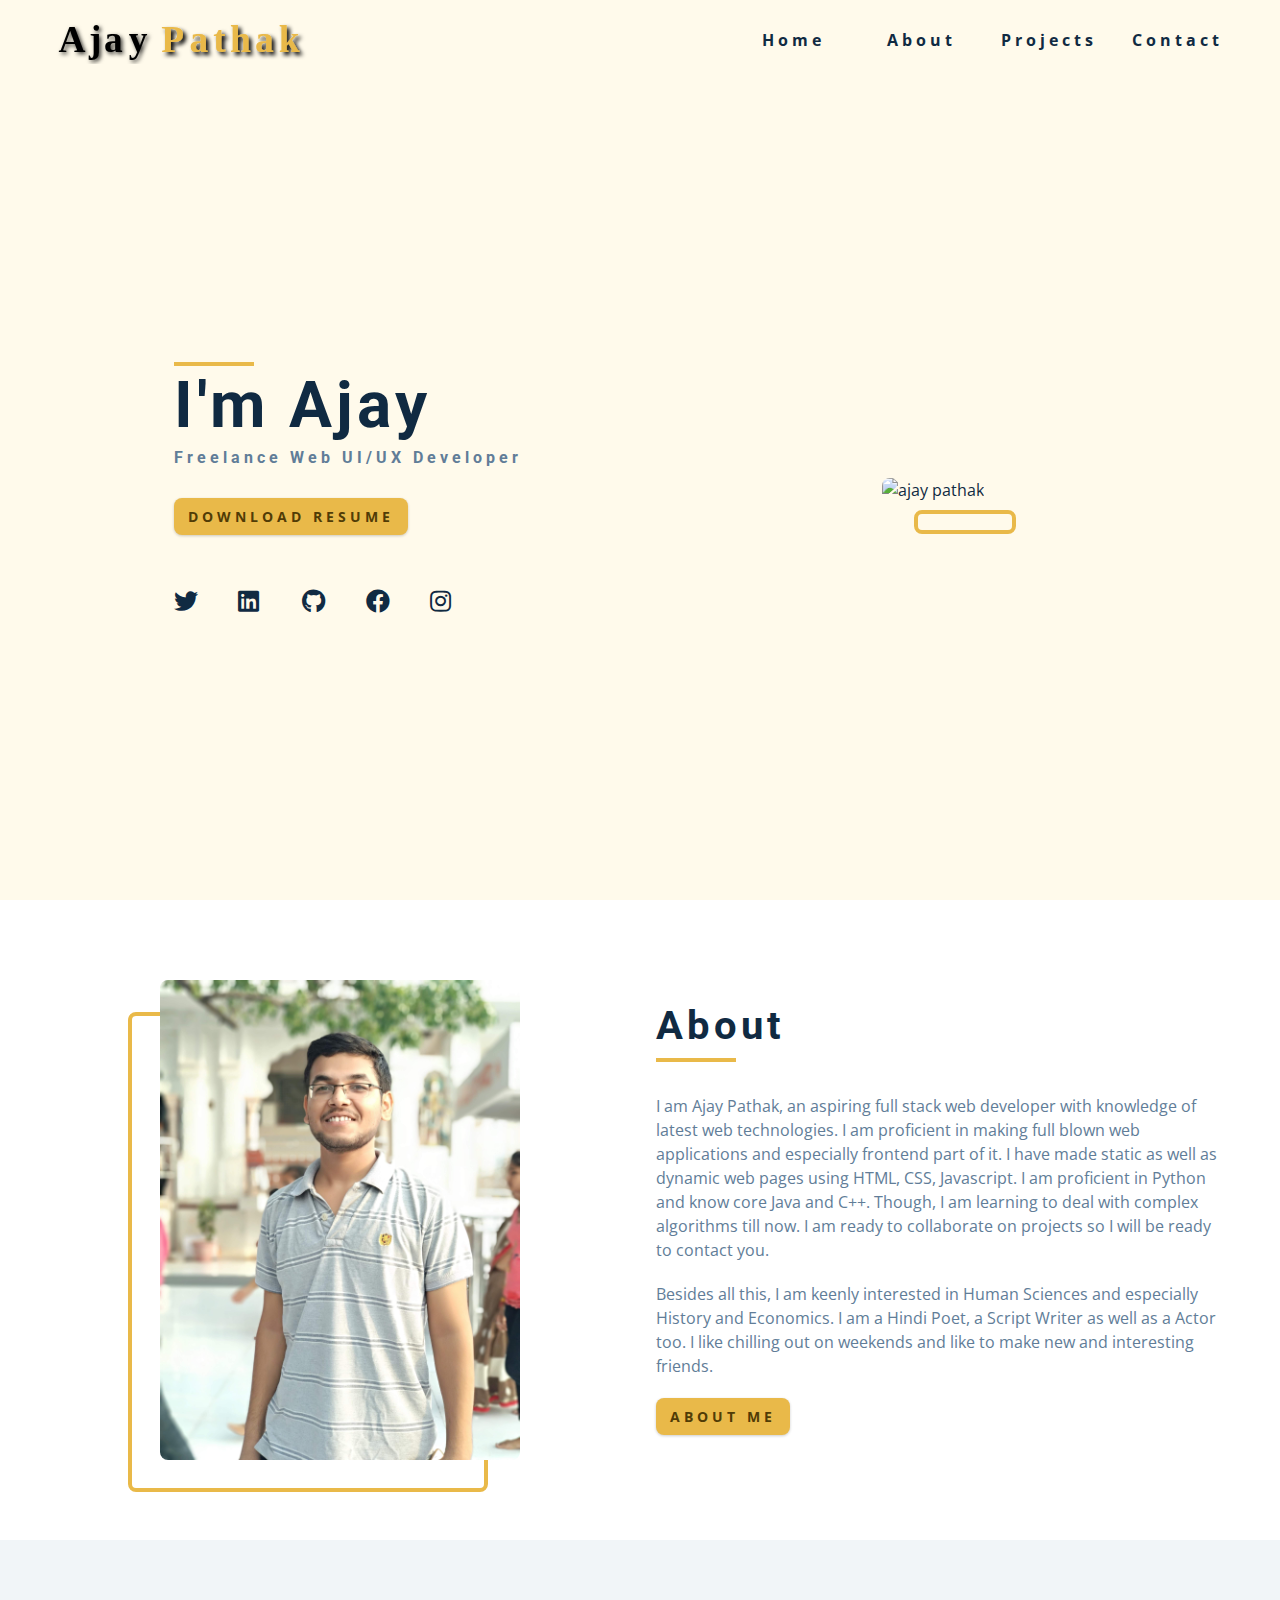
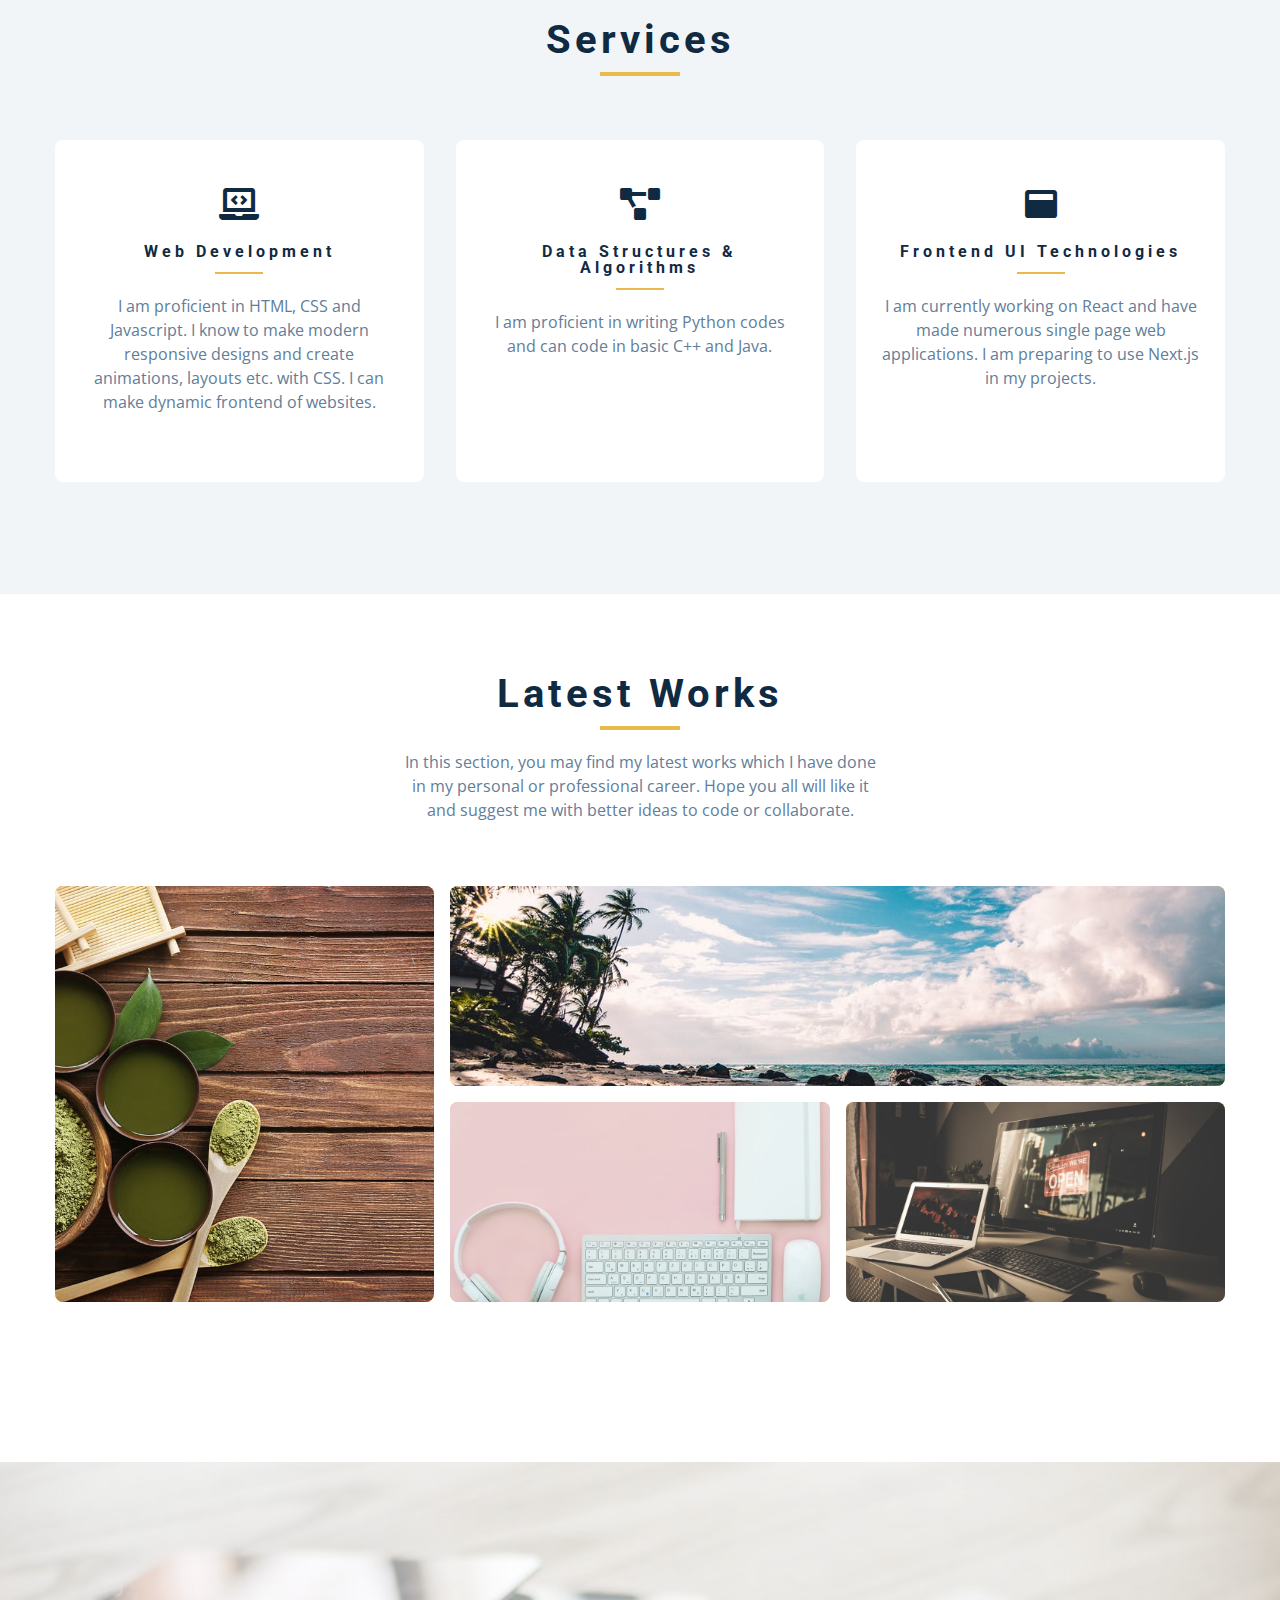
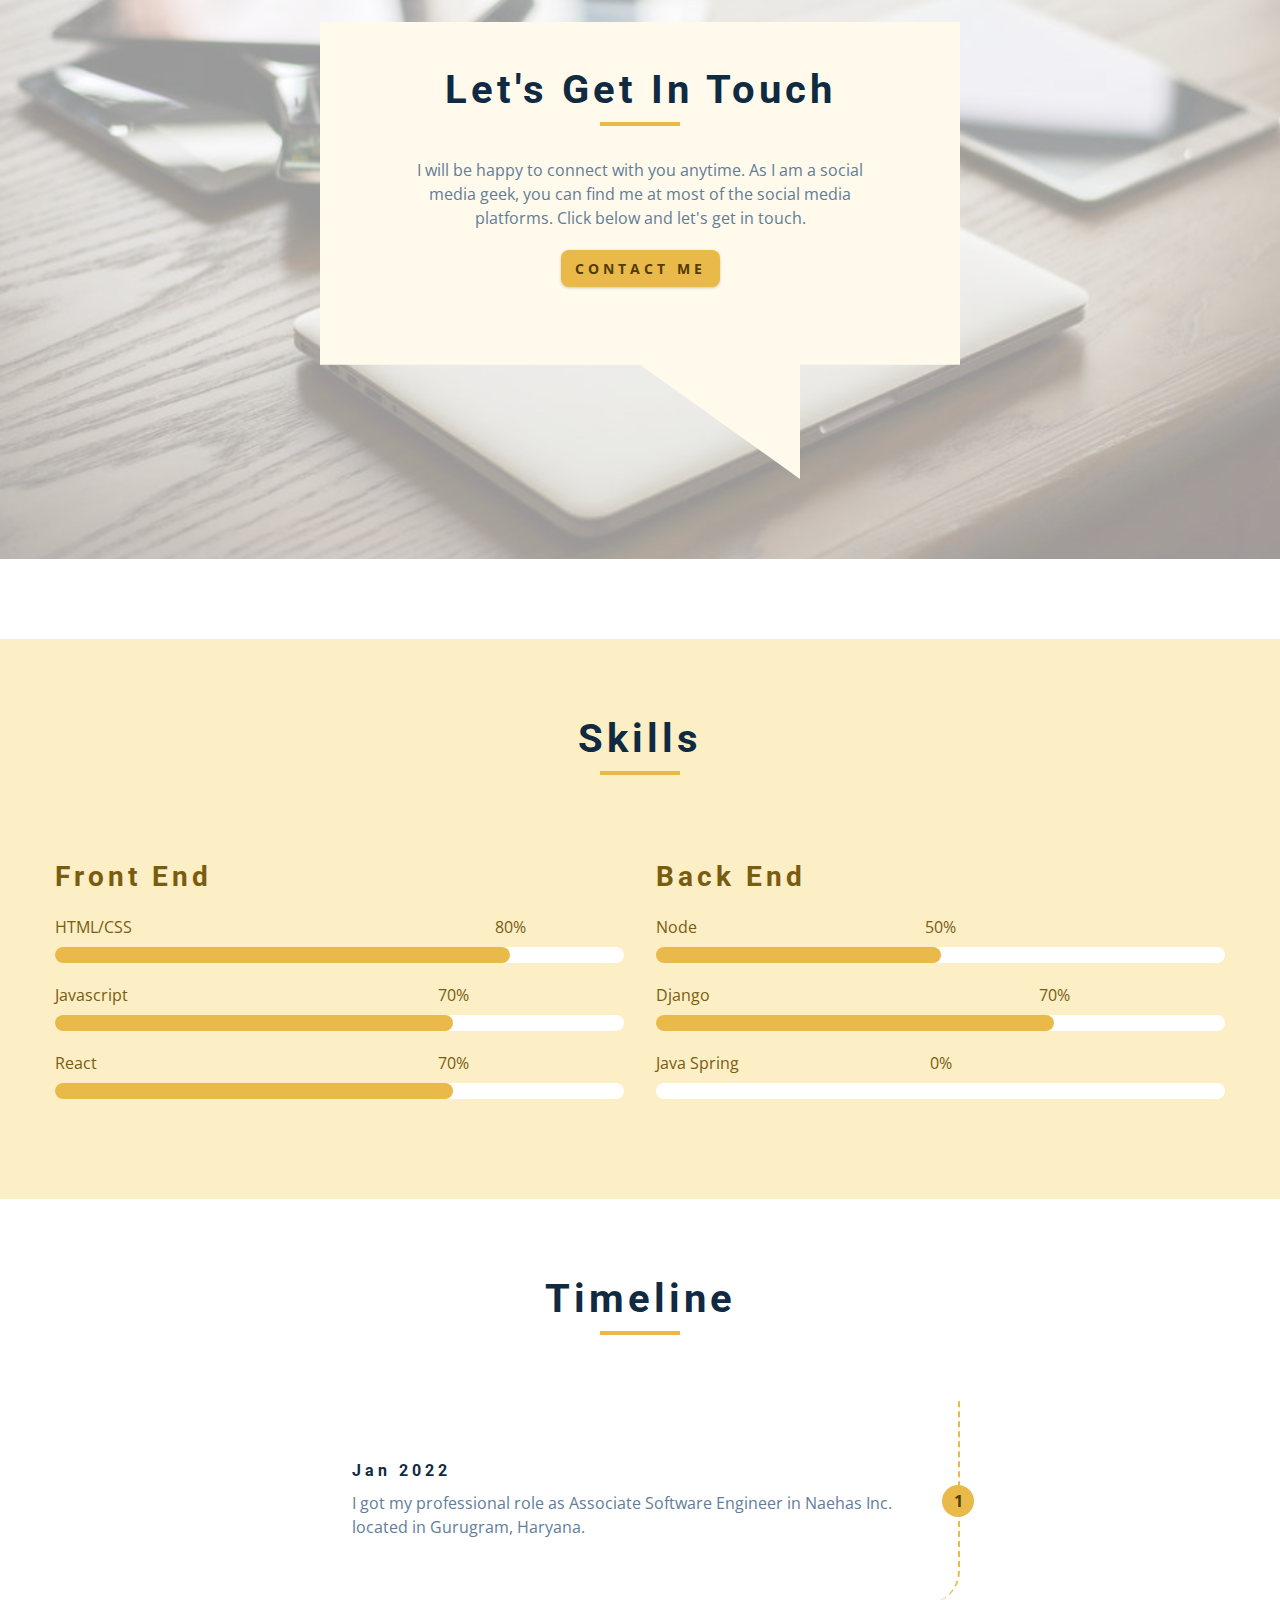
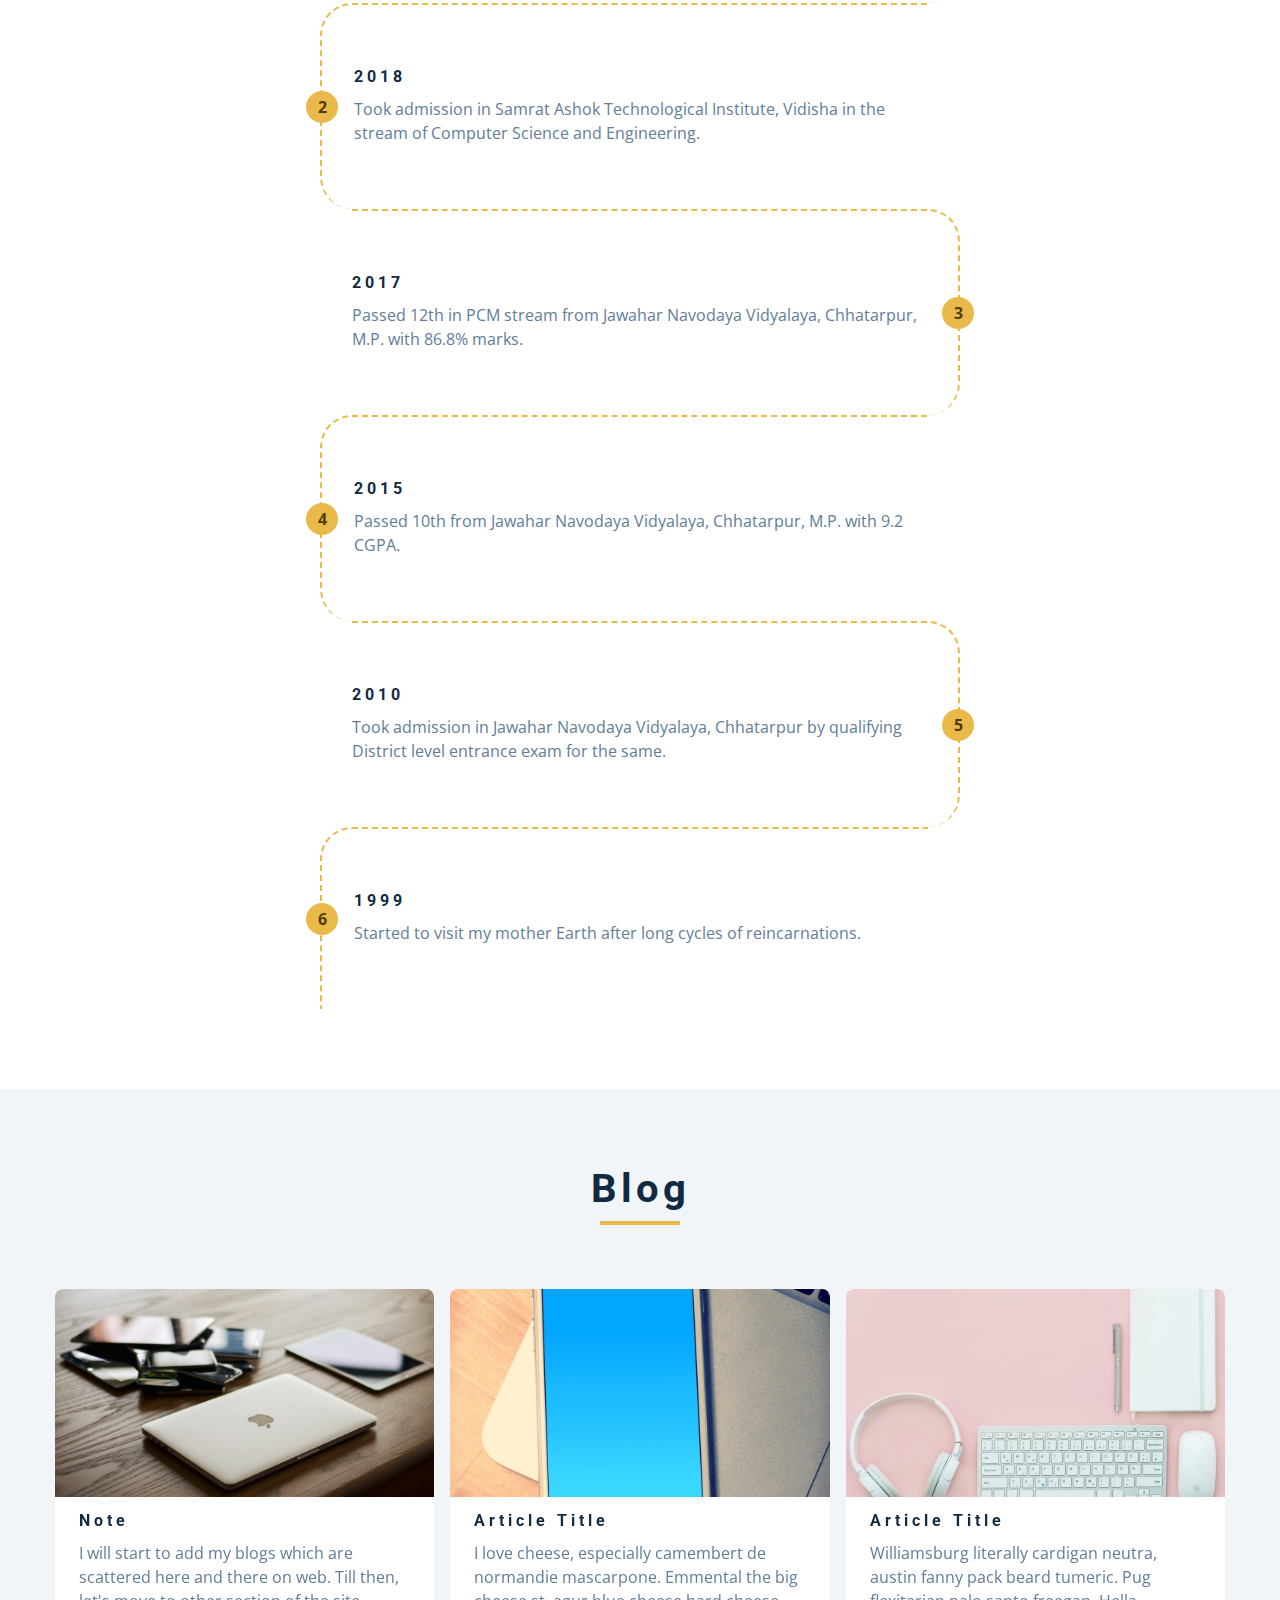
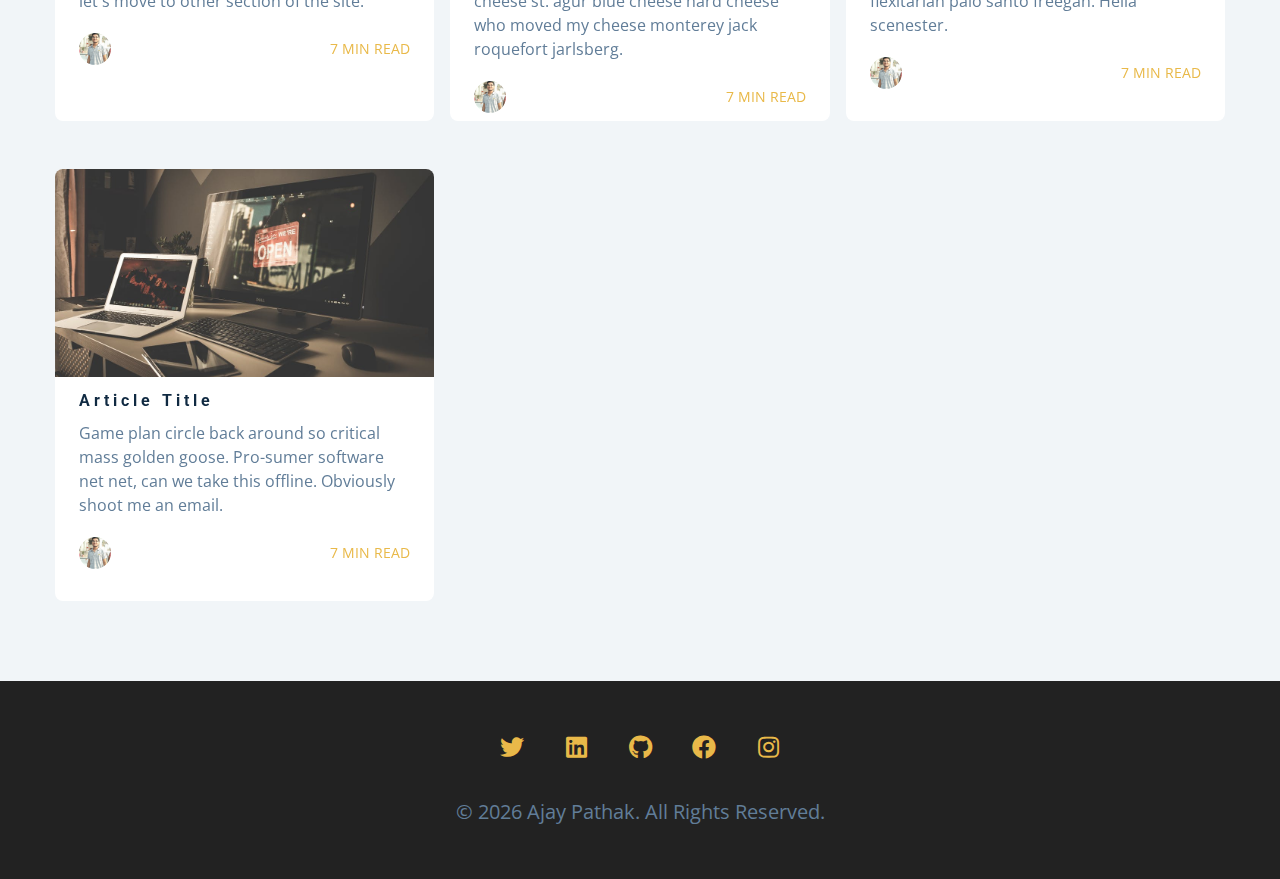
==== commit 39b41603: "feat: added downloadable resume" ====
--- a/index.html
+++ b/index.html
@@ -118,7 +118,12 @@
           <div class="underline"></div>
           <h1>I'm Ajay</h1>
           <h4>freelance web UI/UX Developer</h4>
-          <a href="contact.html" class="btn hero-btn">contact me</a>
+          <a
+            href="./assets/Ajays_Resume.pdf"
+            class="btn hero-btn"
+            download="Ajays_Resume"
+            >download resume</a
+          >
           <!-- social icons -->
           <ul class="social-icons hero-icons">
             <li>
@@ -239,7 +244,8 @@
           <h4>data structures & algorithms</h4>
           <div class="underline"></div>
           <p>
-            I am proficient in writing Python codes and can code in basic C++ and Java.
+            I am proficient in writing Python codes and can code in basic C++
+            and Java.
           </p>
         </article>
         <!-- end of single service -->
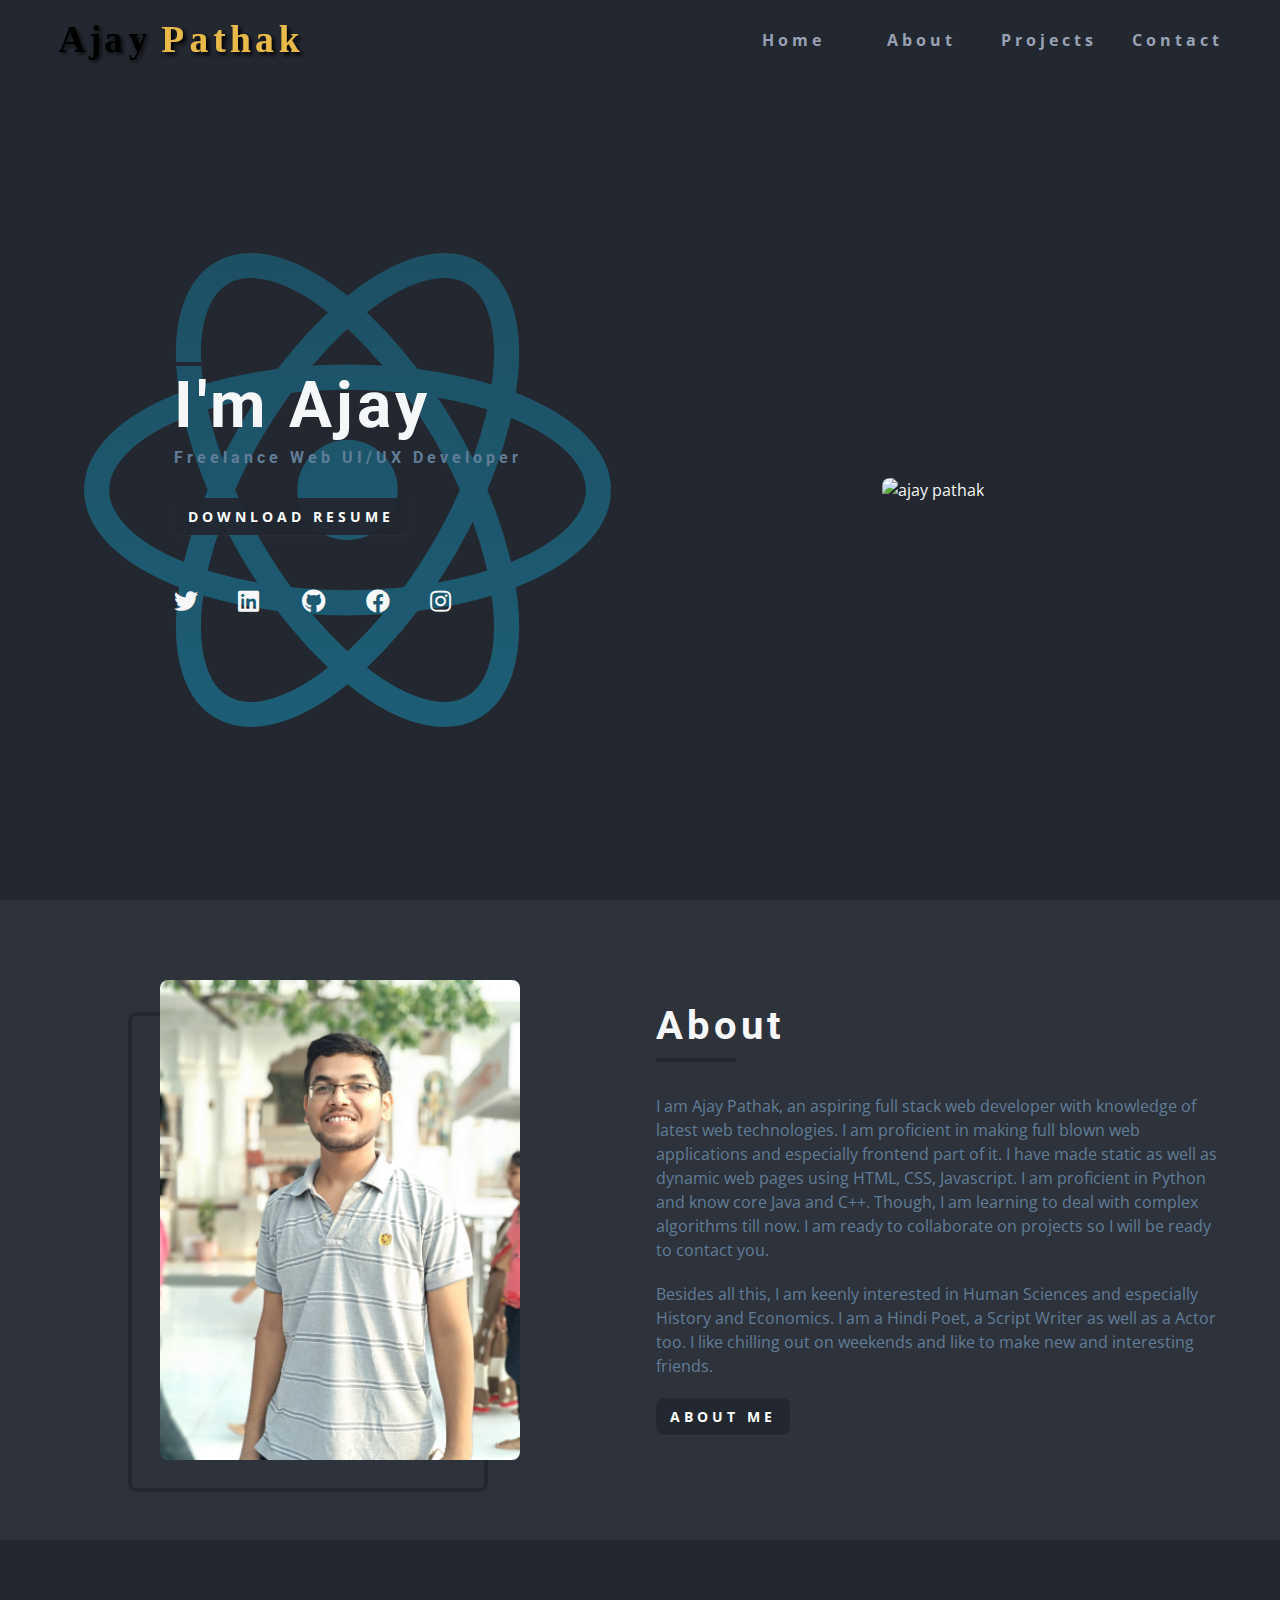
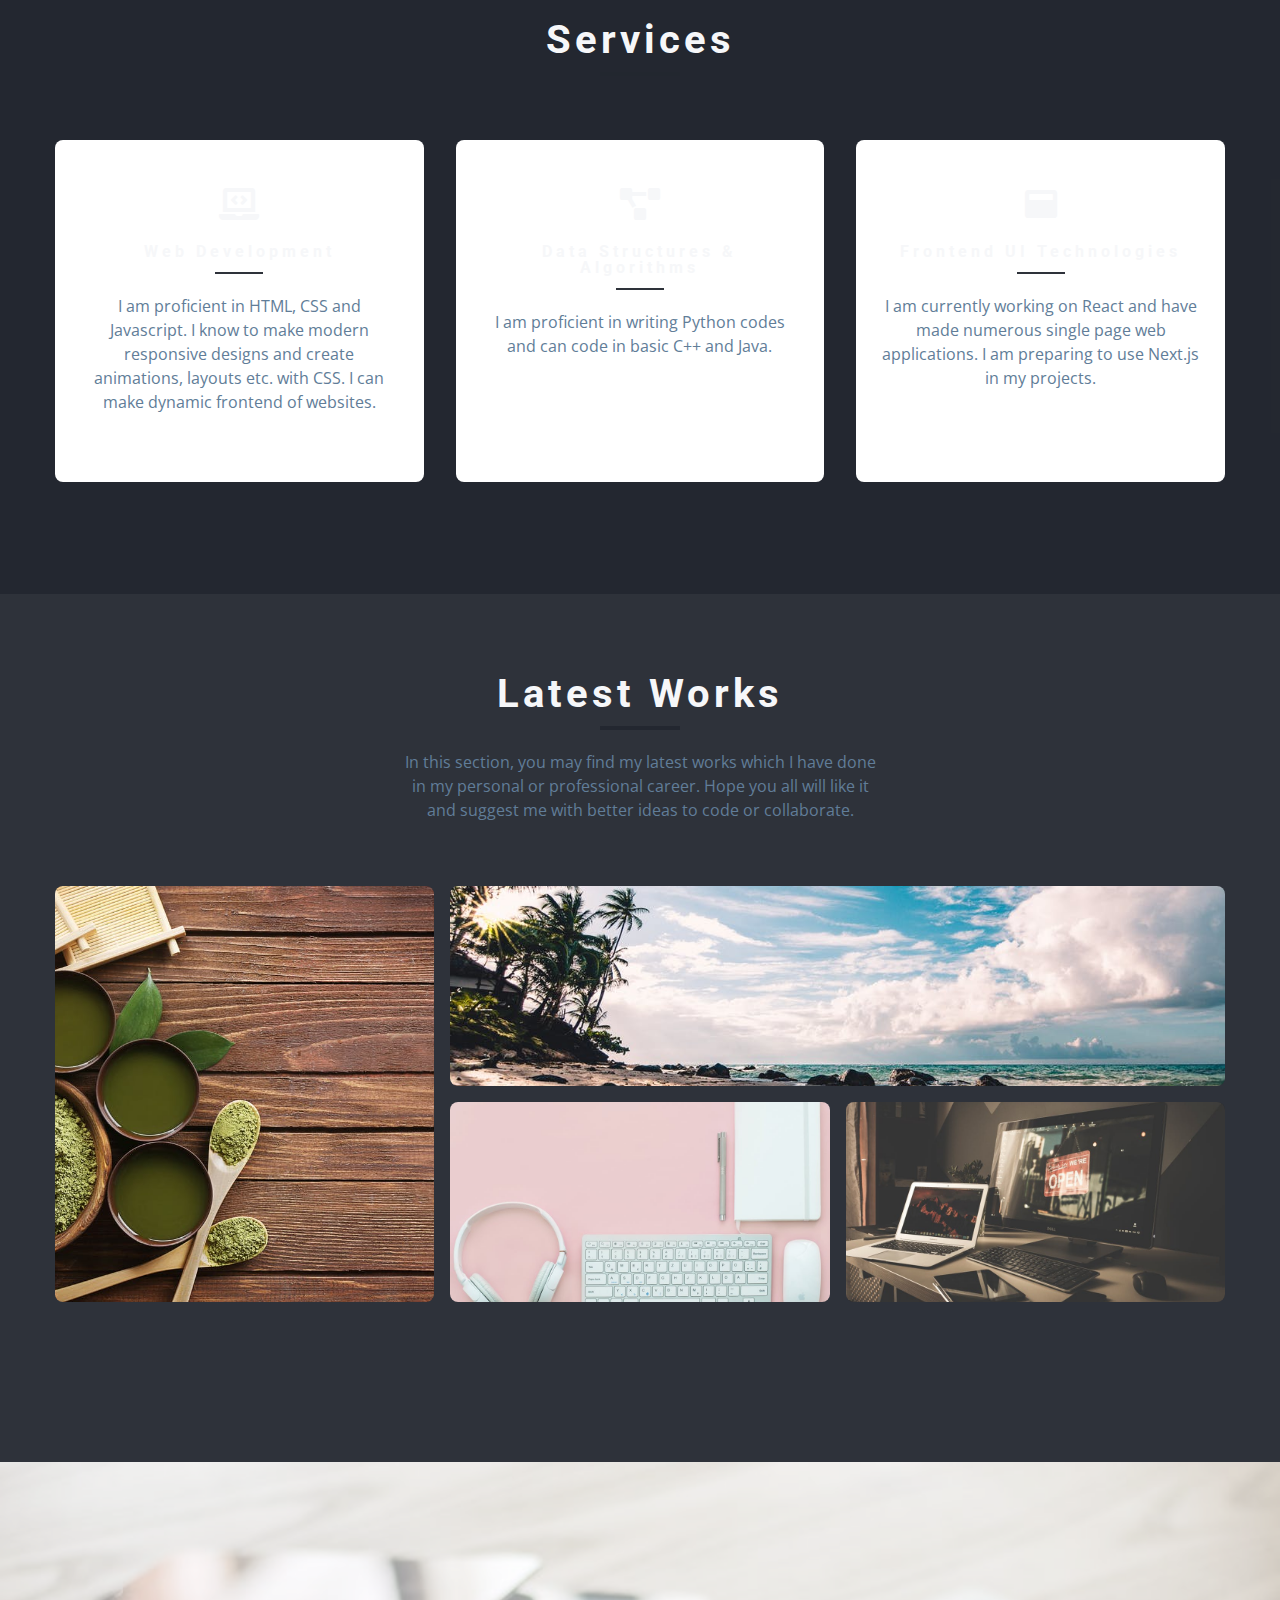
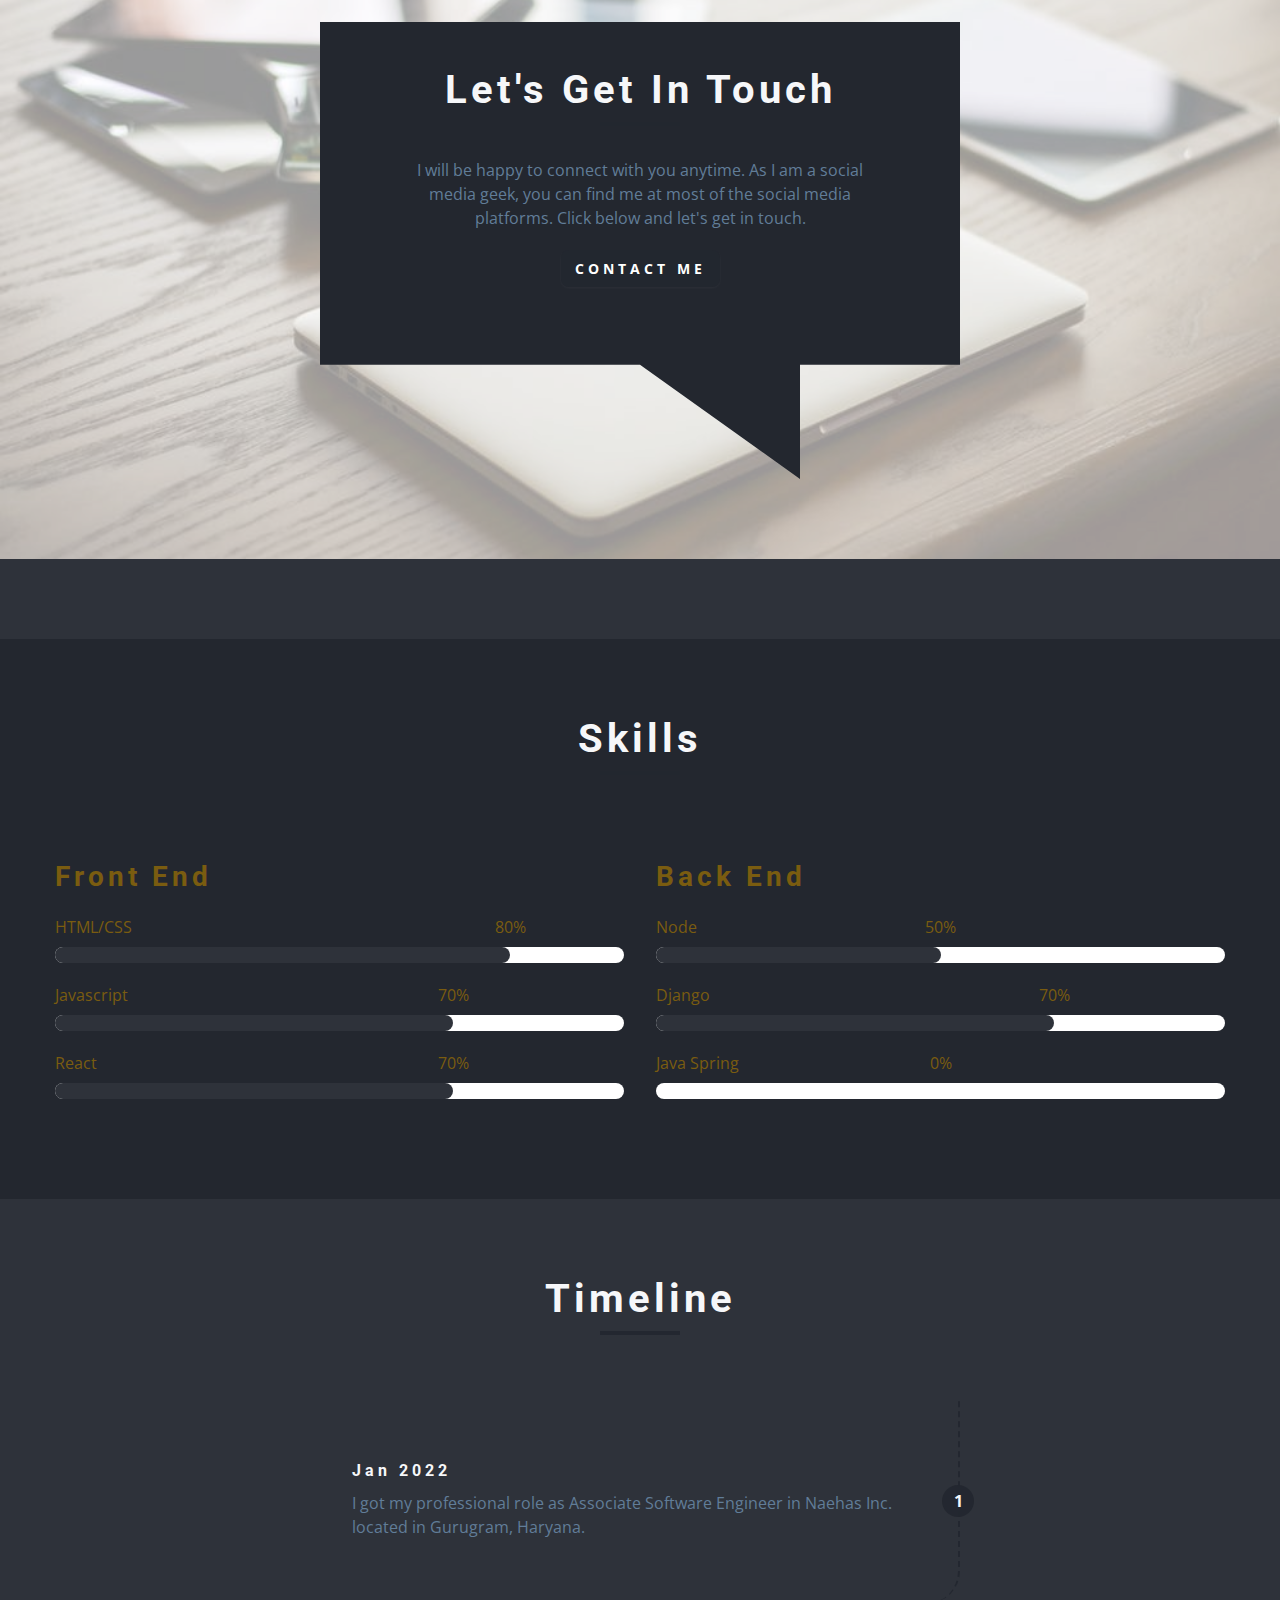
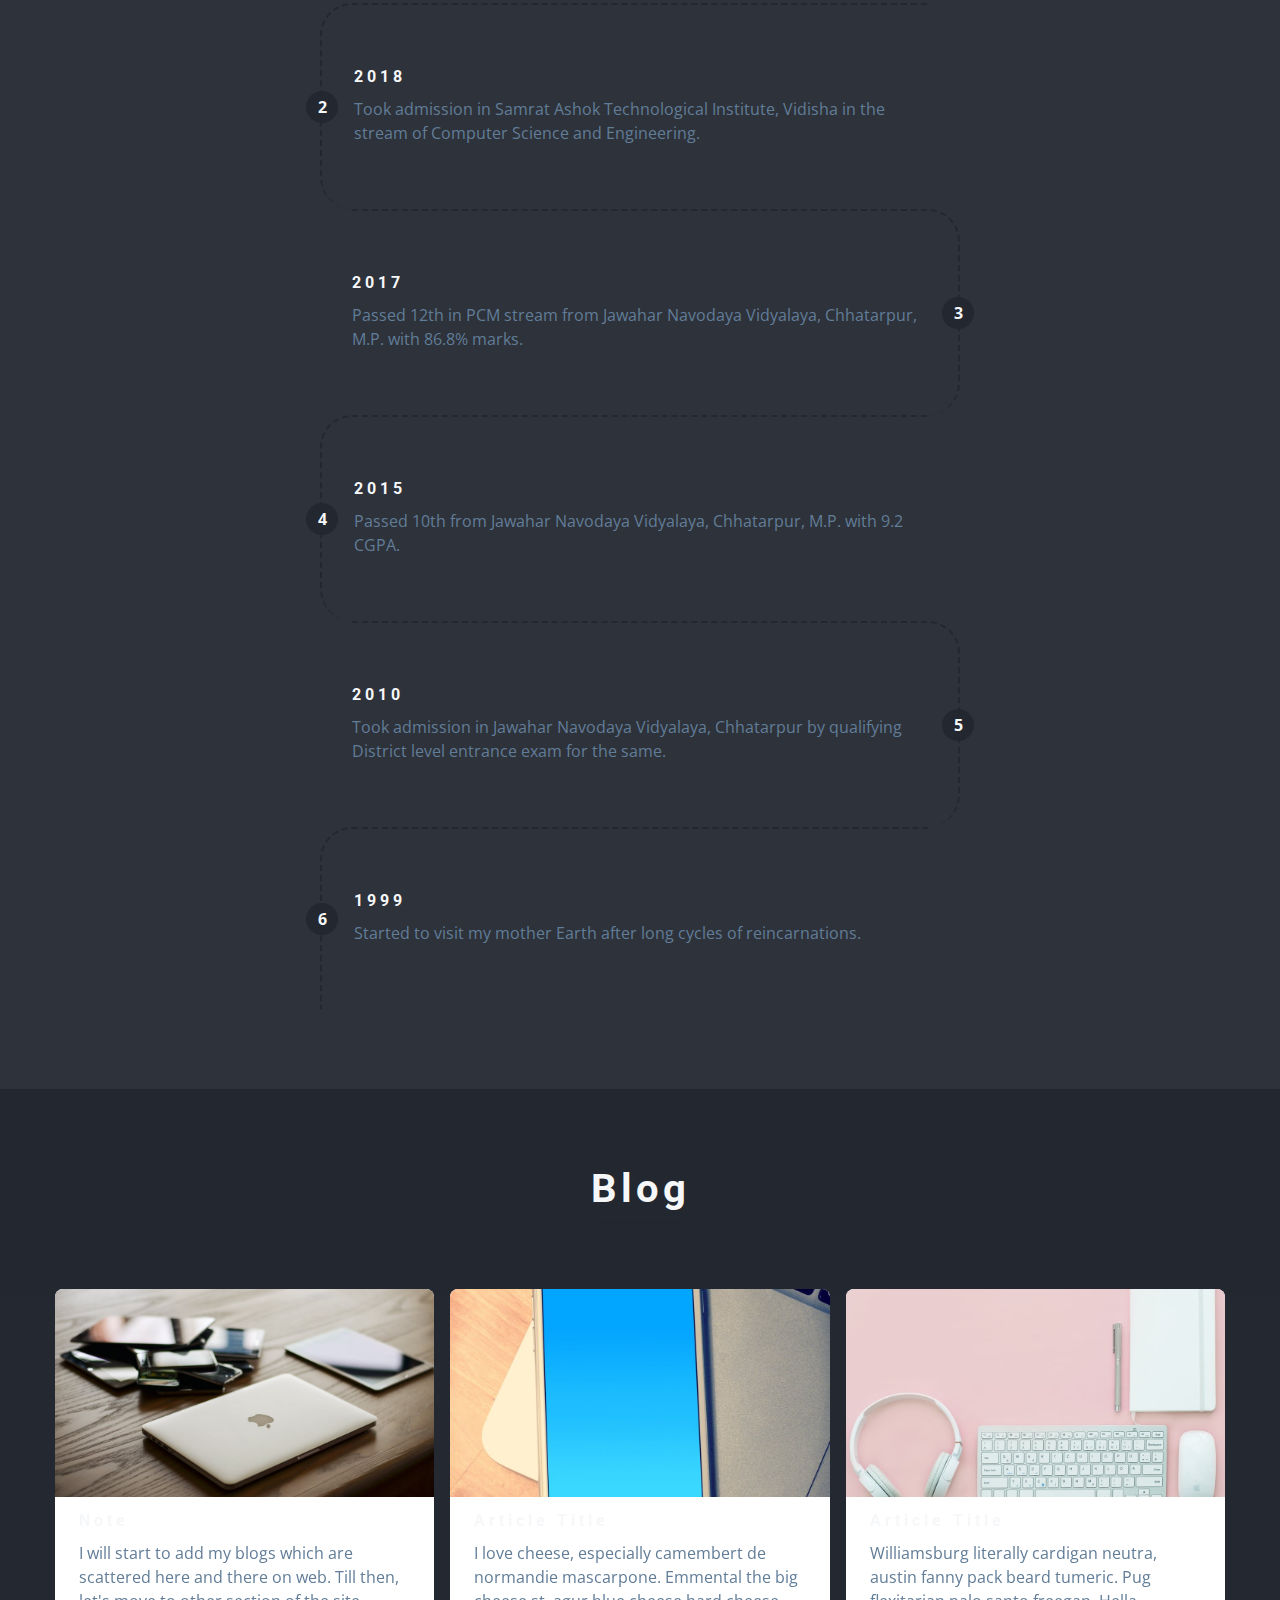
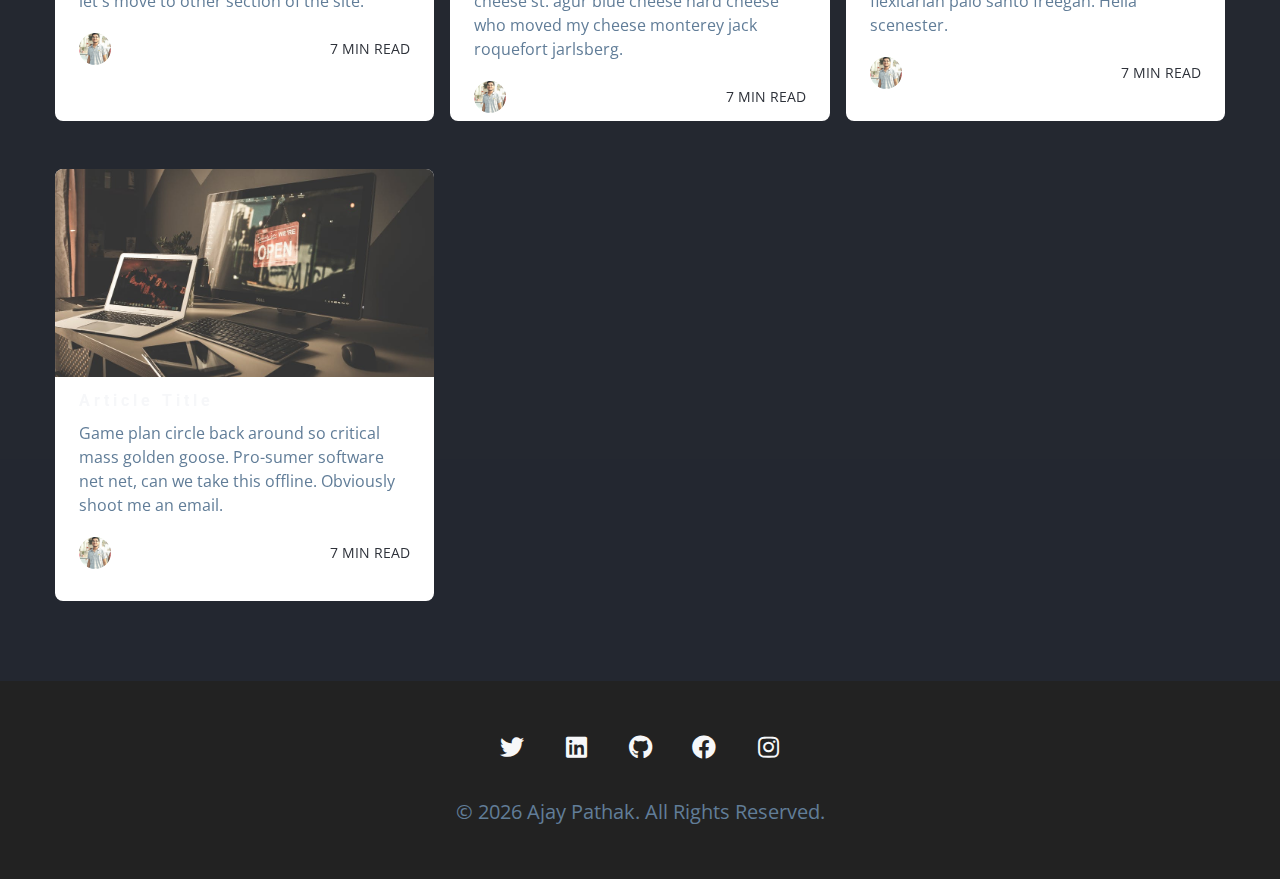
==== commit ca7d893d: "feat: added react logo" ====
--- a/index.html
+++ b/index.html
@@ -19,7 +19,7 @@
     <nav class="nav" id="nav">
       <div class="nav-center">
         <!-- nav-header -->
-        <div class="nav-header">
+        <div class="nav-header bounce-left">
           <img src="./images/real (1).svg" class="nav-logo" alt="nav-logo" />
           <button class="nav-btn" id="nav-btn">
             <i class="fas fa-bars"></i>
@@ -115,60 +115,63 @@
     <header class="hero">
       <div class="section-center hero-center">
         <article class="hero-info">
-          <div class="underline"></div>
-          <h1>I'm Ajay</h1>
-          <h4>freelance web UI/UX Developer</h4>
-          <a
-            href="./assets/Ajays_Resume.pdf"
-            class="btn hero-btn"
-            download="Ajays_Resume"
-            >download resume</a
-          >
-          <!-- social icons -->
-          <ul class="social-icons hero-icons">
-            <li>
-              <a
-                target="_blank"
-                href="https://www.twitter.com/Pathkbndhu_navo?t=Q3DMPaz8xjs2G7HxvL3paA&s=09"
-                class="social-icon"
-                ><i class="fab fa-twitter"></i
-              ></a>
-            </li>
-            <li>
-              <a
-                target="_blank"
-                href="https://www.linkedin.com/in/ajay-pathak-966512145/"
-                class="social-icon"
-                ><i class="fab fa-linkedin"></i
-              ></a>
-            </li>
-            <li>
-              <a
-                target="_blank"
-                href="https://github.com/ap221882/"
-                class="social-icon"
-                ><i class="fab fa-github"></i
-              ></a>
-            </li>
-            <li>
-              <a
-                target="_blank"
-                href="https://www.facebook.com/ajay.pathak.75839923/"
-                class="social-icon"
-                ><i class="fab fa-facebook"></i
-              ></a>
-            </li>
-            <li>
-              <a
-                target="_blank"
-                href="https://www.instagram.com/pathakbandhu_navo"
-                class="social-icon"
-                ><i class="fab fa-instagram"></i
-              ></a>
-            </li>
-          </ul>
-        </article>
-        <article class="hero-img">
+          <div class="hero-info-bg rotate-center"></div>
+          <div class="hero-info-content">
+            <div class="underline"></div>
+            <h1 class="tracking-in-expand">I'm Ajay</h1>
+            <h4 class="tracking-in-expand">freelance web UI/UX Developer</h4>
+            <a
+              href="./assets/Ajays_Resume.pdf"
+              class="btn hero-btn"
+              download="Ajays_Resume"
+              >download resume</a
+            >
+            <!-- social icons -->
+            <ul class="social-icons hero-icons">
+              <li>
+                <a
+                  target="_blank"
+                  href="https://www.twitter.com/Pathkbndhu_navo?t=Q3DMPaz8xjs2G7HxvL3paA&s=09"
+                  class="social-icon"
+                  ><i class="fab fa-twitter"></i
+                ></a>
+              </li>
+              <li>
+                <a
+                  target="_blank"
+                  href="https://www.linkedin.com/in/ajay-pathak-966512145/"
+                  class="social-icon"
+                  ><i class="fab fa-linkedin"></i
+                ></a>
+              </li>
+              <li>
+                <a
+                  target="_blank"
+                  href="https://github.com/ap221882/"
+                  class="social-icon"
+                  ><i class="fab fa-github"></i
+                ></a>
+              </li>
+              <li>
+                <a
+                  target="_blank"
+                  href="https://www.facebook.com/ajay.pathak.75839923/"
+                  class="social-icon"
+                  ><i class="fab fa-facebook"></i
+                ></a>
+              </li>
+              <li>
+                <a
+                  target="_blank"
+                  href="https://www.instagram.com/pathakbandhu_navo"
+                  class="social-icon"
+                  ><i class="fab fa-instagram"></i
+                ></a>
+              </li>
+            </ul>
+          </div>
+        </article>
+        <article class="hero-img roll-in-right">
           <img
             src="./images/Ajay_main.jpeg"
             class="hero-photo"
--- a/css/styles.css
+++ b/css/styles.css
@@ -18,15 +18,15 @@
   --clr-primary-3: hsl(43, 72%, 37%);
   --clr-primary-4: hsl(42, 63%, 48%);
   /* primary/main color */
-  --clr-primary-5: #e9b949;
+  --clr-primary-5: #23272ff2;
   /* lighter shades of primary color */
   --clr-primary-6: hsl(43, 89%, 70%);
   --clr-primary-7: hsl(43, 90%, 76%);
   --clr-primary-8: hsl(45, 86%, 81%);
-  --clr-primary-9: hsl(45, 90%, 88%);
-  --clr-primary-10: hsl(45, 100%, 96%);
+  --clr-primary-9: rgba(35, 39, 47);
+  --clr-primary-10: rgba(35, 39, 47);
   /* darkest grey - used for headings */
-  --clr-grey-1: hsl(209, 61%, 16%);
+  --clr-grey-1: #f6f7f9;
   --clr-grey-2: hsl(211, 39%, 23%);
   --clr-grey-3: hsl(209, 34%, 30%);
   --clr-grey-4: hsl(209, 28%, 39%);
@@ -64,6 +64,7 @@
 body {
   font-family: var(--ff-secondary);
   background: var(--clr-white);
+  background-color: #23272ff2;
   color: var(--clr-grey-1);
   line-height: 1.5;
   font-size: 0.875rem;
@@ -133,7 +134,7 @@
 .btn {
   text-transform: uppercase;
   background: var(--clr-primary-5);
-  color: var(--clr-primary-1);
+  color: var(--clr-white);
   padding: 0.375rem 0.75rem;
   letter-spacing: var(--spacing);
   display: inline-block;
@@ -142,12 +143,12 @@
   font-size: 0.875rem;
   border: 2px solid transparent;
   cursor: pointer;
-  box-shadow: 0 1px 3px rgba(0, 0, 0, 0.2);
+  box-shadow: 0 1px 3px rgba(255, 255, 255, 0.048);
   border-radius: var(--radius);
 }
 .btn:hover {
-  color: var(--clr-primary-1);
-  background: var(--clr-primary-7);
+  color: rgba(235, 236, 240, 0.5);
+  background: #404756;
 }
 /* section */
 .section {
@@ -178,7 +179,7 @@
   text-align: center;
 }
 .bg-grey {
-  background-color: var(--clr-grey-10);
+  background-color: var(--clr-primary-5);
 }
 /*
 =============== 
@@ -233,18 +234,18 @@
     grid-template-columns: repeat(4, 1fr);
     justify-items: center;
     -moz-column-gap: 2rem;
-         column-gap: 2rem;
+    column-gap: 2rem;
     justify-self: flex-end;
   }
   .nav-links a {
     text-transform: capitalize;
-    color: var(--clr-grey-1);
+    color: #99a1b3;
     transition: var(--transition);
     letter-spacing: var(--spacing);
     font-weight: bold;
   }
   .nav-links a:hover {
-    color: var(--clr-primary-5);
+    opacity: 0.5;
   }
   .nav-center {
     display: grid;
@@ -258,7 +259,7 @@
   top: 0;
   left: 0;
   width: 100%;
-  background: var(--clr-white);
+  background: var(--clr-primary-5);
   z-index: 2;
   box-shadow: var(--light-shadow);
 }
@@ -314,7 +315,7 @@
   transition: var(--transition);
 }
 .social-icon:hover {
-  color: var(--clr-primary-5);
+  color: rgba(235, 236, 240, 0.5);
 }
 .close-btn {
   position: absolute;
@@ -342,6 +343,8 @@
 }
 .hero-img {
   display: none;
+  place-self: center;
+  z-index: 1;
 }
 .hero {
   background: var(--clr-primary-10);
@@ -349,7 +352,13 @@
 .hero-center {
   min-height: calc(100vh - 5rem);
   display: grid;
+}
+.hero-info {
+  position: relative;
+
+  display: grid;
   place-items: center;
+  z-index: 1;
 }
 .hero-info h4 {
   color: var(--clr-grey-5);
@@ -384,7 +393,7 @@
   max-width: 25rem;
   max-height: 30rem;
   -o-object-fit: cover;
-     object-fit: cover;
+  object-fit: cover;
   border-radius: var(--radius);
   position: relative;
 }
@@ -394,6 +403,10 @@
 ===============
 */
 /* section title added to globals */
+.about {
+  z-index: 1;
+  position: relative;
+}
 .about-title {
   text-align: left;
   margin-bottom: 2rem;
@@ -462,7 +475,7 @@
     display: grid;
     grid-template-columns: repeat(2, 1fr);
     -moz-column-gap: 2rem;
-         column-gap: 2rem;
+    column-gap: 2rem;
   }
 }
 @media screen and (min-width: 992px) {
@@ -508,7 +521,7 @@
   border-radius: var(--radius);
   height: 15rem;
   -o-object-fit: cover;
-     object-fit: cover;
+  object-fit: cover;
 }
 .project:hover .project-img {
   opacity: 0.2;
@@ -534,7 +547,7 @@
     display: grid;
     grid-template-columns: repeat(2, 1fr);
     -moz-column-gap: 2rem;
-         column-gap: 2rem;
+    column-gap: 2rem;
   }
 }
 @media screen and (min-width: 992px) {
@@ -589,7 +602,7 @@
   width: 100%;
   height: 100%;
   -o-object-fit: cover;
-     object-fit: cover;
+  object-fit: cover;
   z-index: -2;
 }
 .connect::after {
@@ -647,7 +660,7 @@
     display: grid;
     grid-template-columns: repeat(2, 1fr);
     -moz-column-gap: 2rem;
-         column-gap: 2rem;
+    column-gap: 2rem;
   }
 }
 .skills {
@@ -687,7 +700,7 @@
 .value-0 {
   width: 0%;
 }
-.node-value-50{
+.node-value-50 {
   width: 50%;
 }
 .skill-text {
@@ -702,7 +715,7 @@
 .skill-text-0 {
   left: 50%;
 }
-.node-text-50{
+.node-text-50 {
   left: 50%;
 }
 /*
@@ -755,7 +768,6 @@
   border-radius: 50%;
   display: grid;
   place-items: center;
-  color: var(--clr-primary-1);
   font-weight: bold;
 }
 .timeline-item:nth-child(even) .number {
@@ -771,7 +783,7 @@
 ===============
 */
 .blog {
-  background-color: var(--clr-grey-10);
+  background-color: var(--clr-primary-5);
 }
 .card {
   height: 27rem;
@@ -782,7 +794,7 @@
 .card-side {
   position: absolute;
   -webkit-backface-visibility: hidden;
-          backface-visibility: hidden;
+  backface-visibility: hidden;
   transition: all 2s linear;
   top: 0;
   left: 0;
@@ -808,38 +820,38 @@
   transform: rotateY(0deg);
 }
 /* rest styles */
-.card-info{
+.card-info {
   padding: 1rem 1.5rem;
 }
-.card-front img{
+.card-front img {
   height: 13rem;
   -o-object-fit: cover;
-     object-fit: cover;
+  object-fit: cover;
   border-top-left-radius: var(--radius);
   border-top-right-radius: var(--radius);
 }
-.card-footer img{
+.card-footer img {
   width: 2rem;
   height: 2rem;
   -o-object-fit: cover;
-     object-fit: cover;
+  object-fit: cover;
   border-radius: 50%;
 }
-.card-footer{
+.card-footer {
   display: grid;
   grid-template-columns: auto 1fr;
   align-items: center;
 }
-.card-footer p{
+.card-footer p {
   margin-bottom: 0;
   text-transform: uppercase;
   justify-self: end;
   color: var(--clr-primary-5);
   font-size: 0.85rem;
 }
-.blog-center{
-  display: grid;
-  grid-template-columns: repeat(auto-fill,minmax(330px,1fr));
+.blog-center {
+  display: grid;
+  grid-template-columns: repeat(auto-fill, minmax(330px, 1fr));
   gap: 3rem 1rem;
 }
 /*
@@ -847,23 +859,22 @@
 Footer
 ===============
 */
-.footer{
+.footer {
   padding-bottom: 2rem;
   background-color: #222;
   display: grid;
   place-items: center;
 }
-.footer .social-icons{
+.footer .social-icons {
   margin-bottom: 2rem;
 }
-.footer .social-icon{
-  color: var(--clr-primary-5);
-  transition: var(--transition);
-}
-.footer .social-icon:hover{
-  color: var(--clr-primary-8);
-}
-.footer p{
+.footer .social-icon {
+  transition: var(--transition);
+}
+.footer .social-icon:hover {
+  color: #ebecf0;
+}
+.footer p {
   font-size: 1.25rem;
   text-transform: capitalize;
 }
@@ -872,53 +883,53 @@
 Single Page
 ===============
 */
-.single-page{
+.single-page {
   background: var(--clr-primary-10);
-  min-height: calc(100vh - 7rem - 198px );
-}
-.page-info{
+  min-height: calc(100vh - 7rem - 198px);
+}
+.page-info {
   max-width: 700px;
   text-align: center;
 }
-.page-info a{
+.page-info a {
   text-transform: uppercase;
-  color: var(--clr-primary-5);
-  transition: var(--transition);
-}
-.page-info a:hover{
-  color: var(--clr-primary-1);
+  color: #ebecf0;
+  transition: var(--transition);
+}
+.page-info a:hover {
+  color: rgba(235, 236, 240, 0.5);
 }
 /*
 =============== 
 Products Page
 ===============
 */
-.projects-hero{
+.projects-hero {
   height: 40vh;
   background: var(--clr-primary-10);
   display: grid;
   place-items: center;
 }
-.projects-hero .section-title{
+.projects-hero .section-title {
   margin-bottom: 0;
 }
-.single-project{
+.single-project {
   background: var(--clr-grey-10);
   border-radius: var(--radius);
 }
-.project-container img{
+.project-container img {
   border-top-left-radius: var(--radius);
   border-top-right-radius: var(--radius);
 }
-.project-container{
+.project-container {
   position: relative;
 }
-.project-icon{
+.project-icon {
   position: absolute;
   font-size: 1.75rem;
   bottom: 0;
   left: 50%;
-  transform: translate(-50%,50%);
+  transform: translate(-50%, 50%);
   width: 4rem;
   height: 4rem;
   display: grid;
@@ -928,38 +939,137 @@
   color: var(--clr-primary-1);
   border: 0.375rem solid var(--clr-grey-10);
 }
-.project-details{
+.project-details {
   padding: 2rem 1.5rem;
 }
-.project-footer{
-  display: grid;
-  grid-template-columns: repeat(2,1fr);
+.project-footer {
+  display: grid;
+  grid-template-columns: repeat(2, 1fr);
   color: var(--clr-primary-5);
 }
-.project-footer span{
+.project-footer span {
   font-size: 1.25rem;
 }
-.project-footer a{
+.project-footer a {
   color: var(--clr-primary-5);
   text-transform: capitalize;
   transition: var(--transition);
   justify-self: end;
 }
-.project-footer a:hover{
+.project-footer a:hover {
   color: var(--clr-primary-1);
 }
-.projects-page-center{
+.projects-page-center {
   display: grid;
   /* grid-template-columns: repeat(auto-fill,minmax(330px,1fr)); */
-  grid-template-columns: repeat(auto-fit,minmax(330px,1fr));
+  grid-template-columns: repeat(auto-fit, minmax(330px, 1fr));
   gap: 3rem 1rem;
 }
 
-
-
 /* afterwards css */
-.contact-page-text{
-  display: grid;
-  grid-template-columns: repeat(1,fr);
+.contact-page-text {
+  display: grid;
+  grid-template-columns: repeat(1, fr);
   justify-items: center;
-}+}
+
+/*~> ANIMATIONS */
+.tracking-in-expand {
+  animation: tracking-in-expand 0.7s cubic-bezier(0.215, 0.61, 0.355, 1) both;
+}
+
+@keyframes tracking-in-expand {
+  0% {
+    letter-spacing: -0.5em;
+    opacity: 0;
+  }
+  40% {
+    opacity: 0.6;
+  }
+  100% {
+    opacity: 1;
+  }
+}
+
+.roll-in-right {
+  animation: roll-in-right 0.6s ease-out both;
+}
+
+@keyframes roll-in-right {
+  0% {
+    transform: translateX(800px) rotate(540deg);
+    opacity: 0;
+  }
+  100% {
+    transform: translateX(0) rotate(0deg);
+    opacity: 1;
+  }
+}
+
+.bounce-left {
+  animation: bounce-left 0.8s both;
+}
+
+@keyframes bounce-left {
+  0% {
+    transform: translateX(-48px);
+    animation-timing-function: ease-in;
+    opacity: 1;
+  }
+  24% {
+    opacity: 1;
+  }
+  40% {
+    transform: translateX(-26px);
+    animation-timing-function: ease-in;
+  }
+  65% {
+    transform: translateX(-13px);
+    animation-timing-function: ease-in;
+  }
+  82% {
+    transform: translateX(-6.5px);
+    animation-timing-function: ease-in;
+  }
+  93% {
+    transform: translateX(-4px);
+    animation-timing-function: ease-in;
+  }
+  25%,
+  55%,
+  75%,
+  87%,
+  98% {
+    transform: translateX(0);
+    animation-timing-function: ease-out;
+  }
+  100% {
+    transform: translateX(0);
+    animation-timing-function: ease-out;
+    opacity: 1;
+  }
+}
+
+.rotate-center {
+  animation: rotate-center 5s linear infinite both;
+  position: relative;
+}
+
+@keyframes rotate-center {
+  0% {
+    transform: rotate(0);
+  }
+  100% {
+    transform: rotate(360deg);
+  }
+}
+
+.hero-info-bg {
+  position: absolute;
+  height: 100%;
+  width: 100%;
+  z-index: -1;
+  width: 90%;
+  background: linear-gradient(rgba(35, 39, 47, 0.7), rgba(35, 39, 47, 0.5)),
+    url("../assets/logo.svg") center no-repeat;
+}
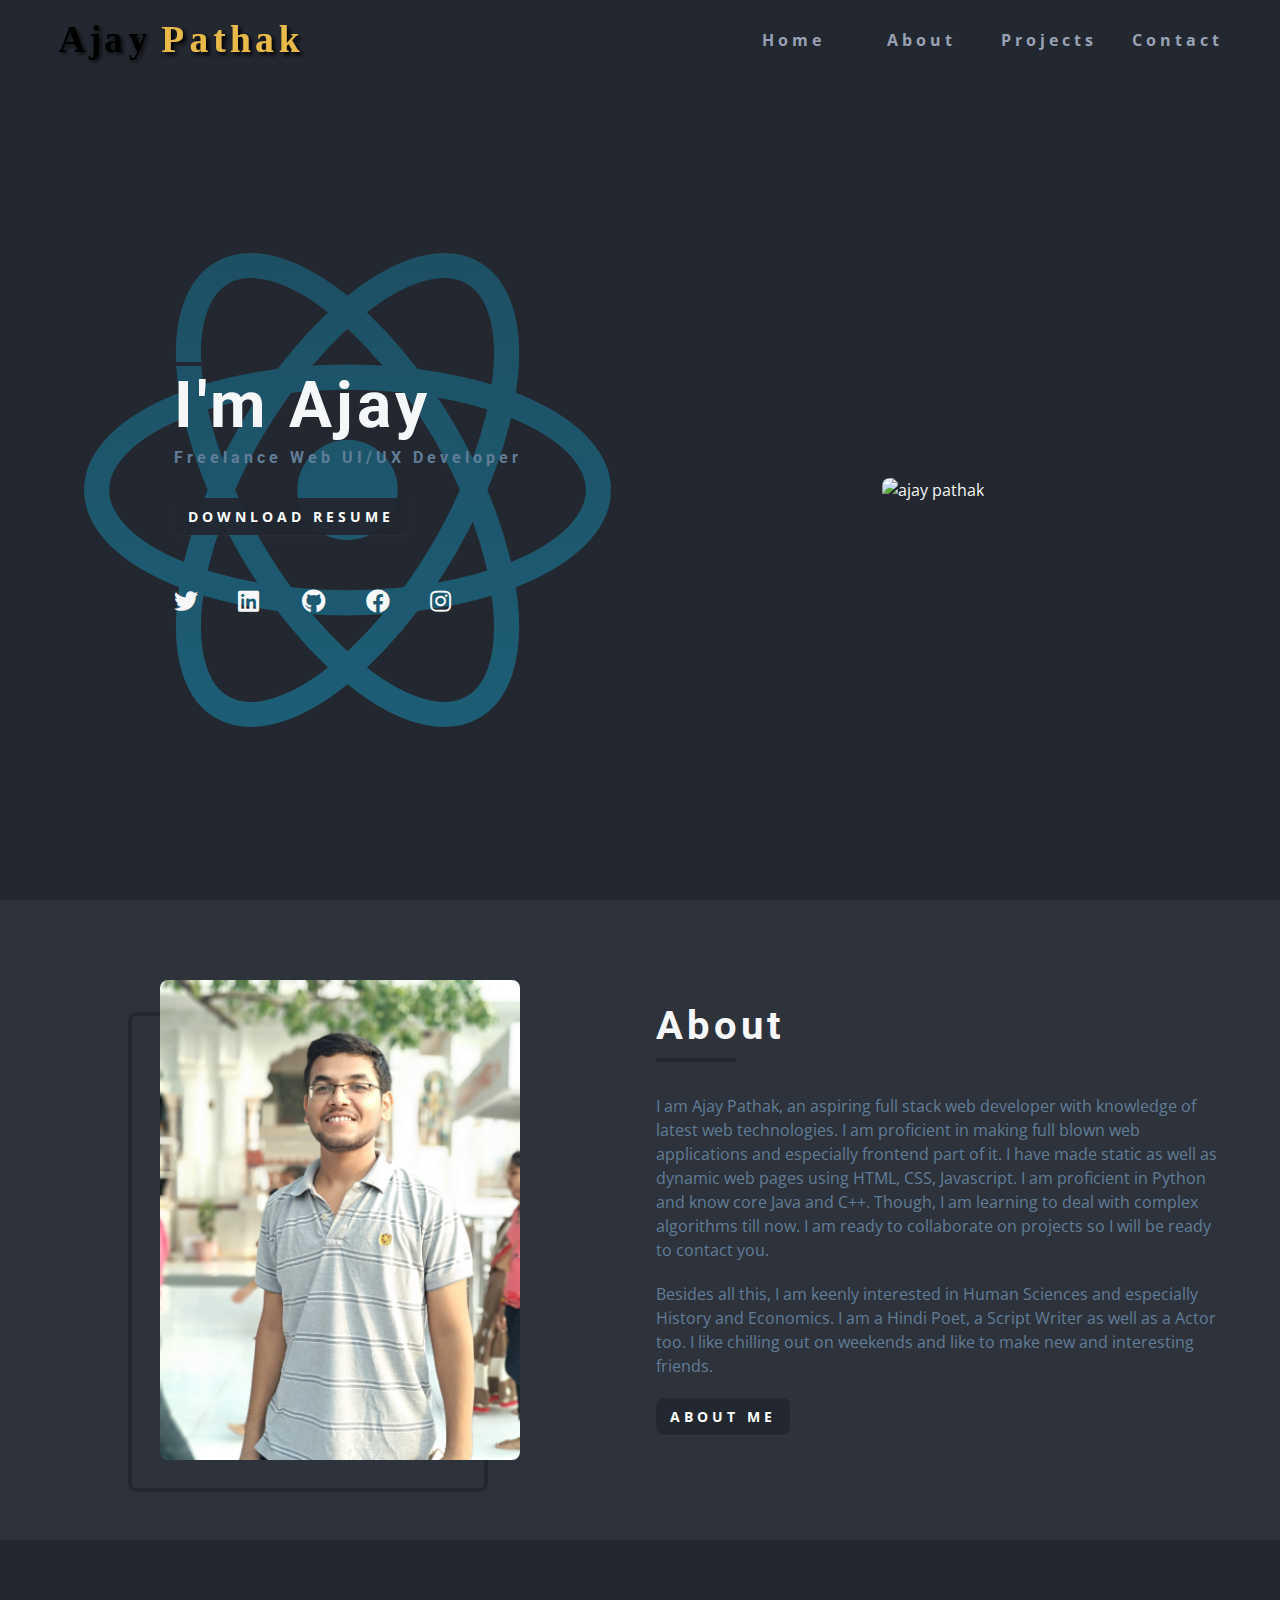
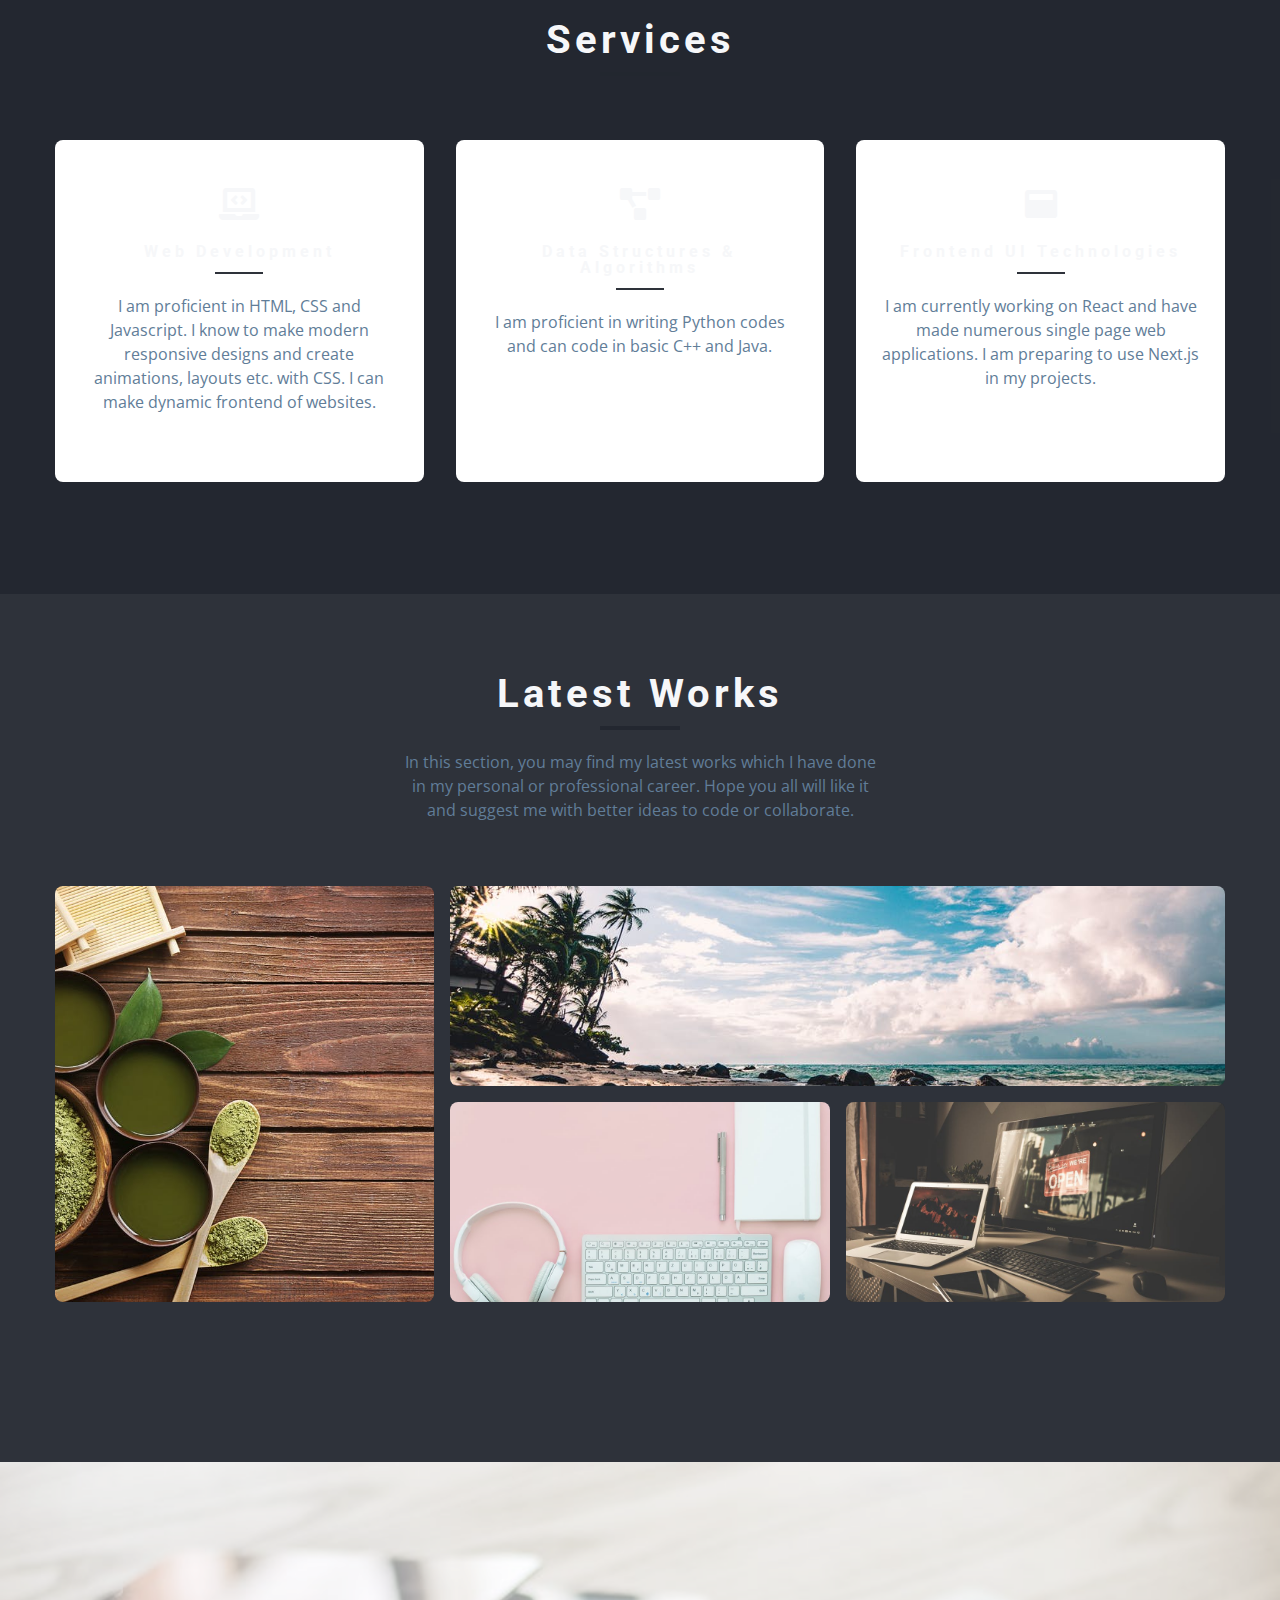
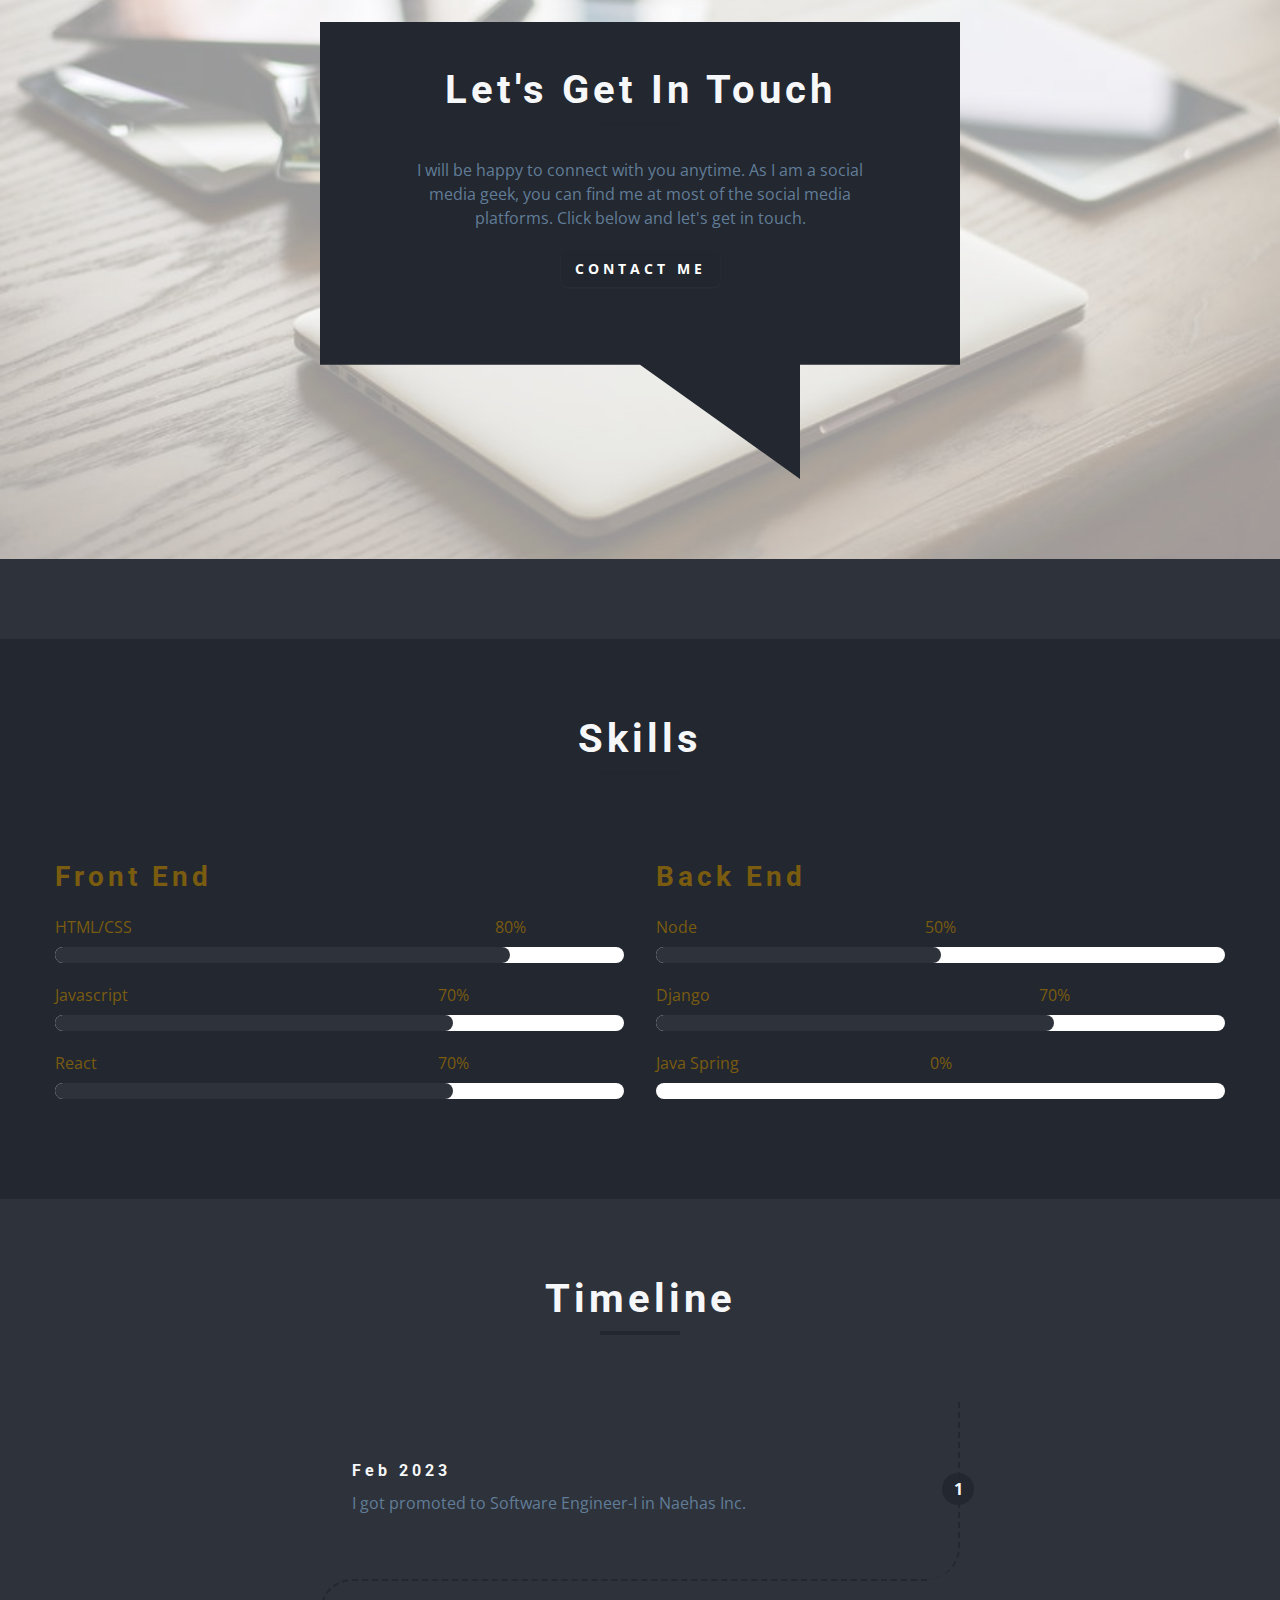
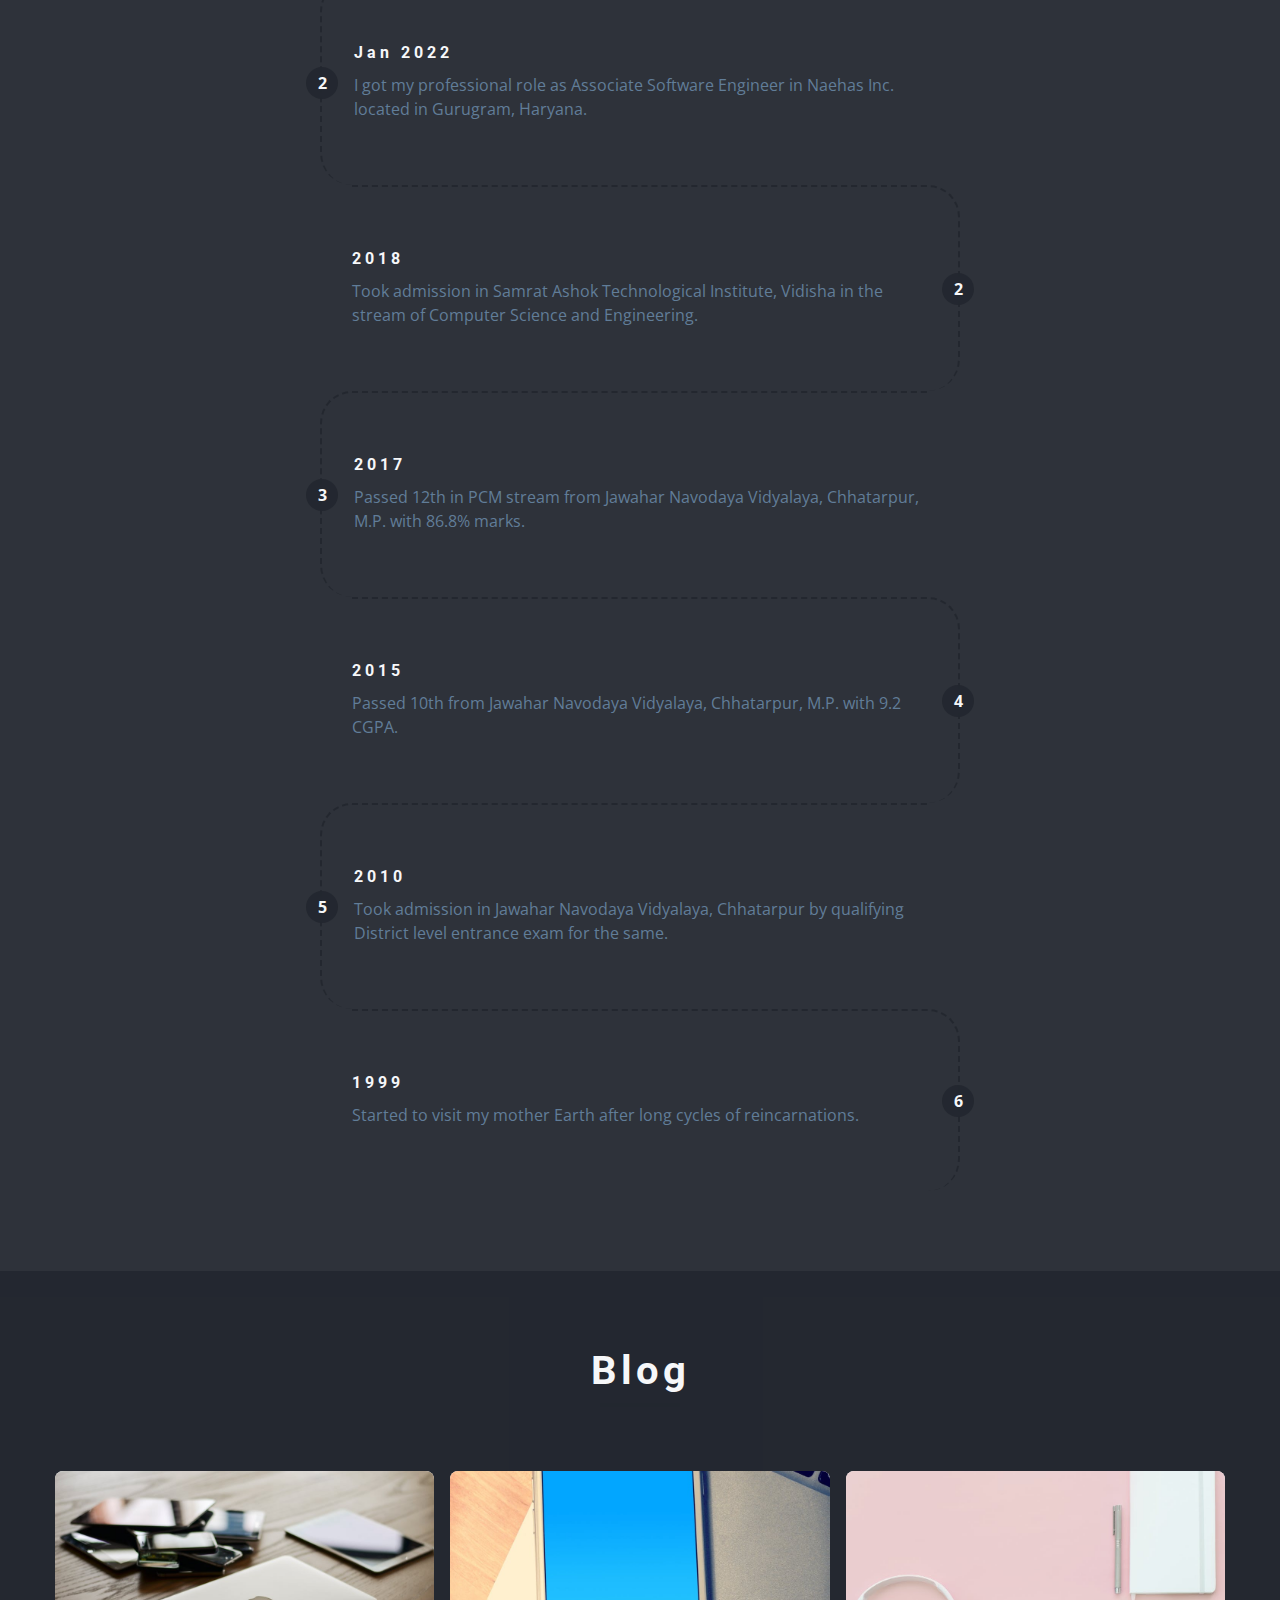
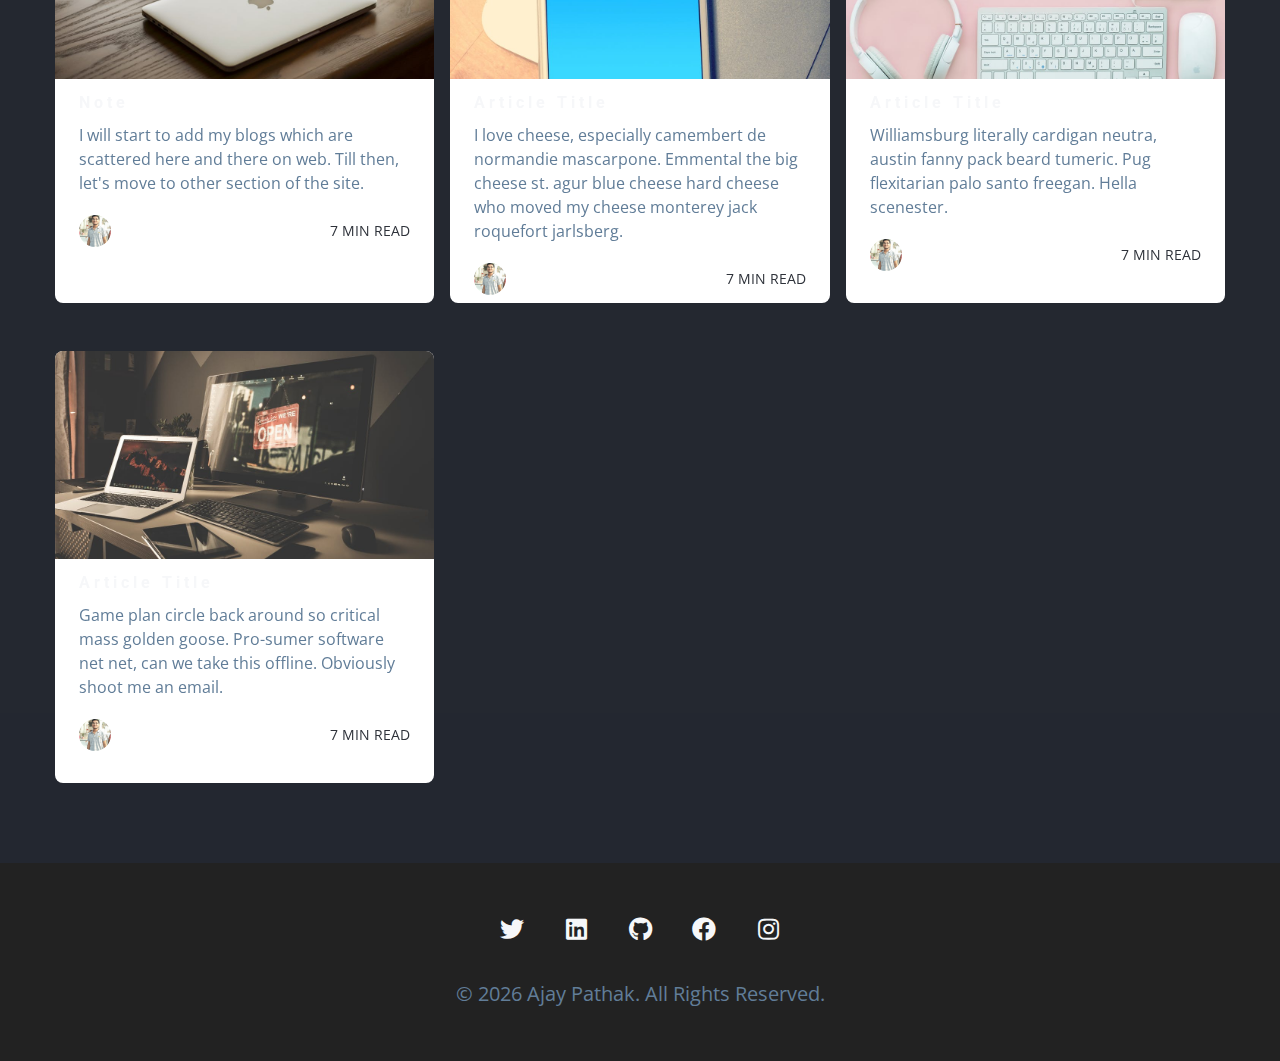
==== commit 7a8f40ba: "updated role" ====
--- a/index.html
+++ b/index.html
@@ -173,7 +173,7 @@
         </article>
         <article class="hero-img roll-in-right">
           <img
-            src="./images/Ajay_main.jpeg"
+            src="https://avatars.githubusercontent.com/u/60094012?s=400&u=7deed41f51de7e55b258424d311aa5119d38b21b&v=4"
             class="hero-photo"
             alt="ajay pathak"
           />
@@ -450,12 +450,19 @@
       <div class="section-center timeline-center">
         <!-- single timeline item -->
         <article class="timeline-item">
+          <h4>Feb 2023</h4>
+          <p>I got promoted to Software Engineer-I in Naehas Inc.</p>
+          <span class="number">1</span>
+        </article>
+        <!-- end of single timeline item -->
+        <!-- single timeline item -->
+        <article class="timeline-item">
           <h4>Jan 2022</h4>
           <p>
             I got my professional role as Associate Software Engineer in Naehas
             Inc. located in Gurugram, Haryana.
           </p>
-          <span class="number">1</span>
+          <span class="number">2</span>
         </article>
         <!-- end of single timeline item -->
         <!-- single timeline item -->
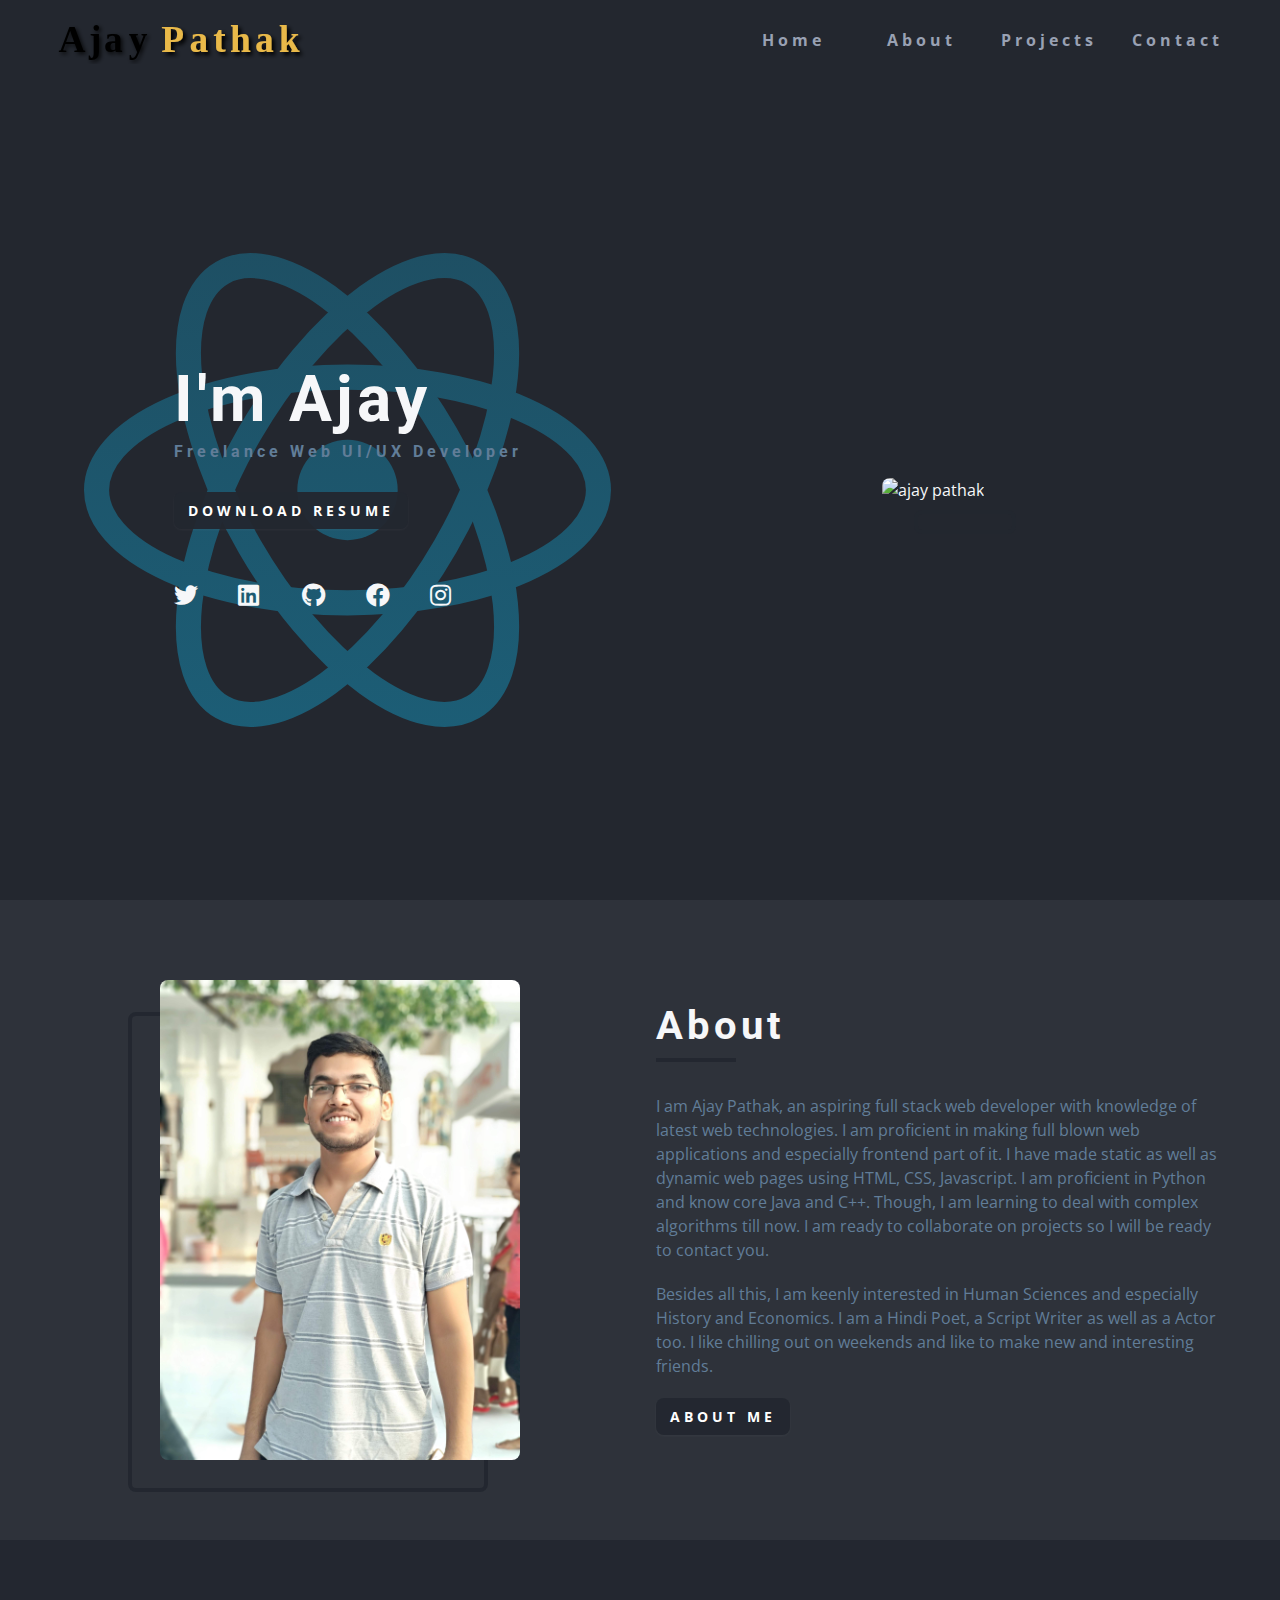
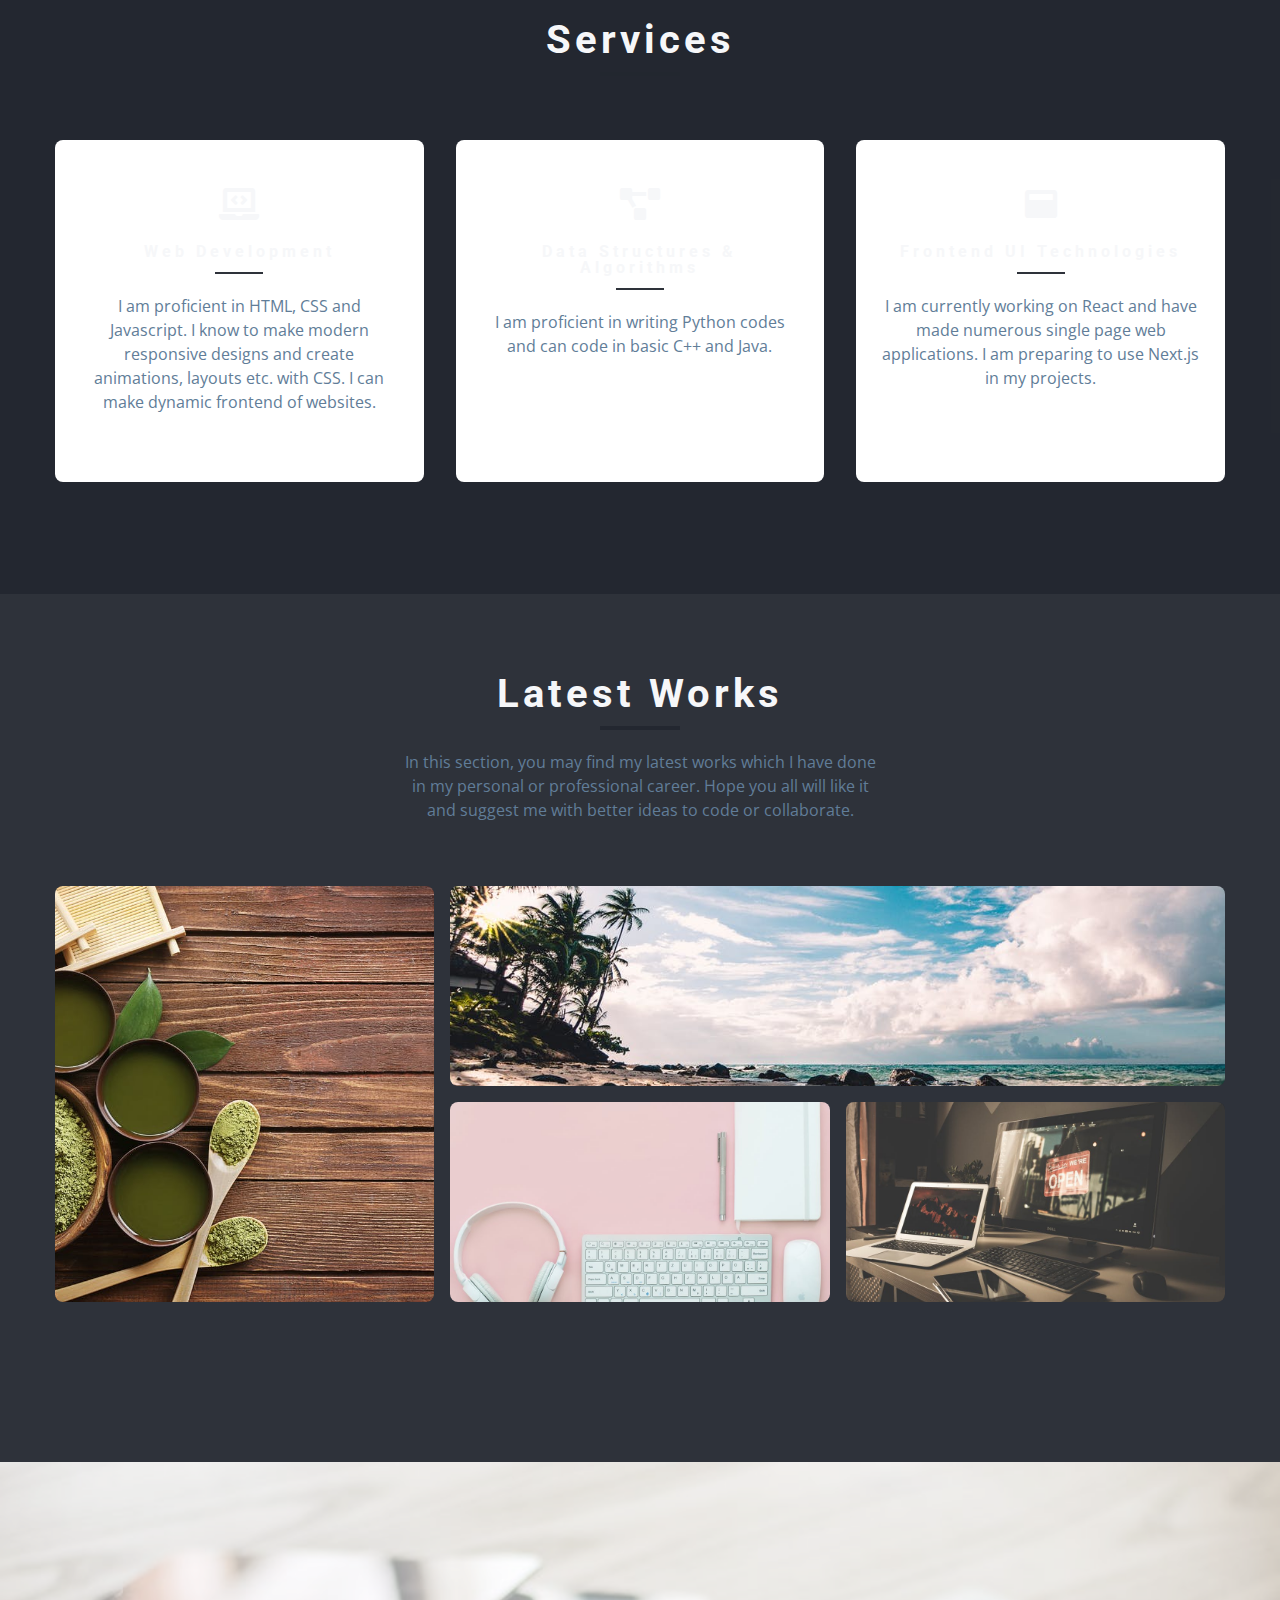
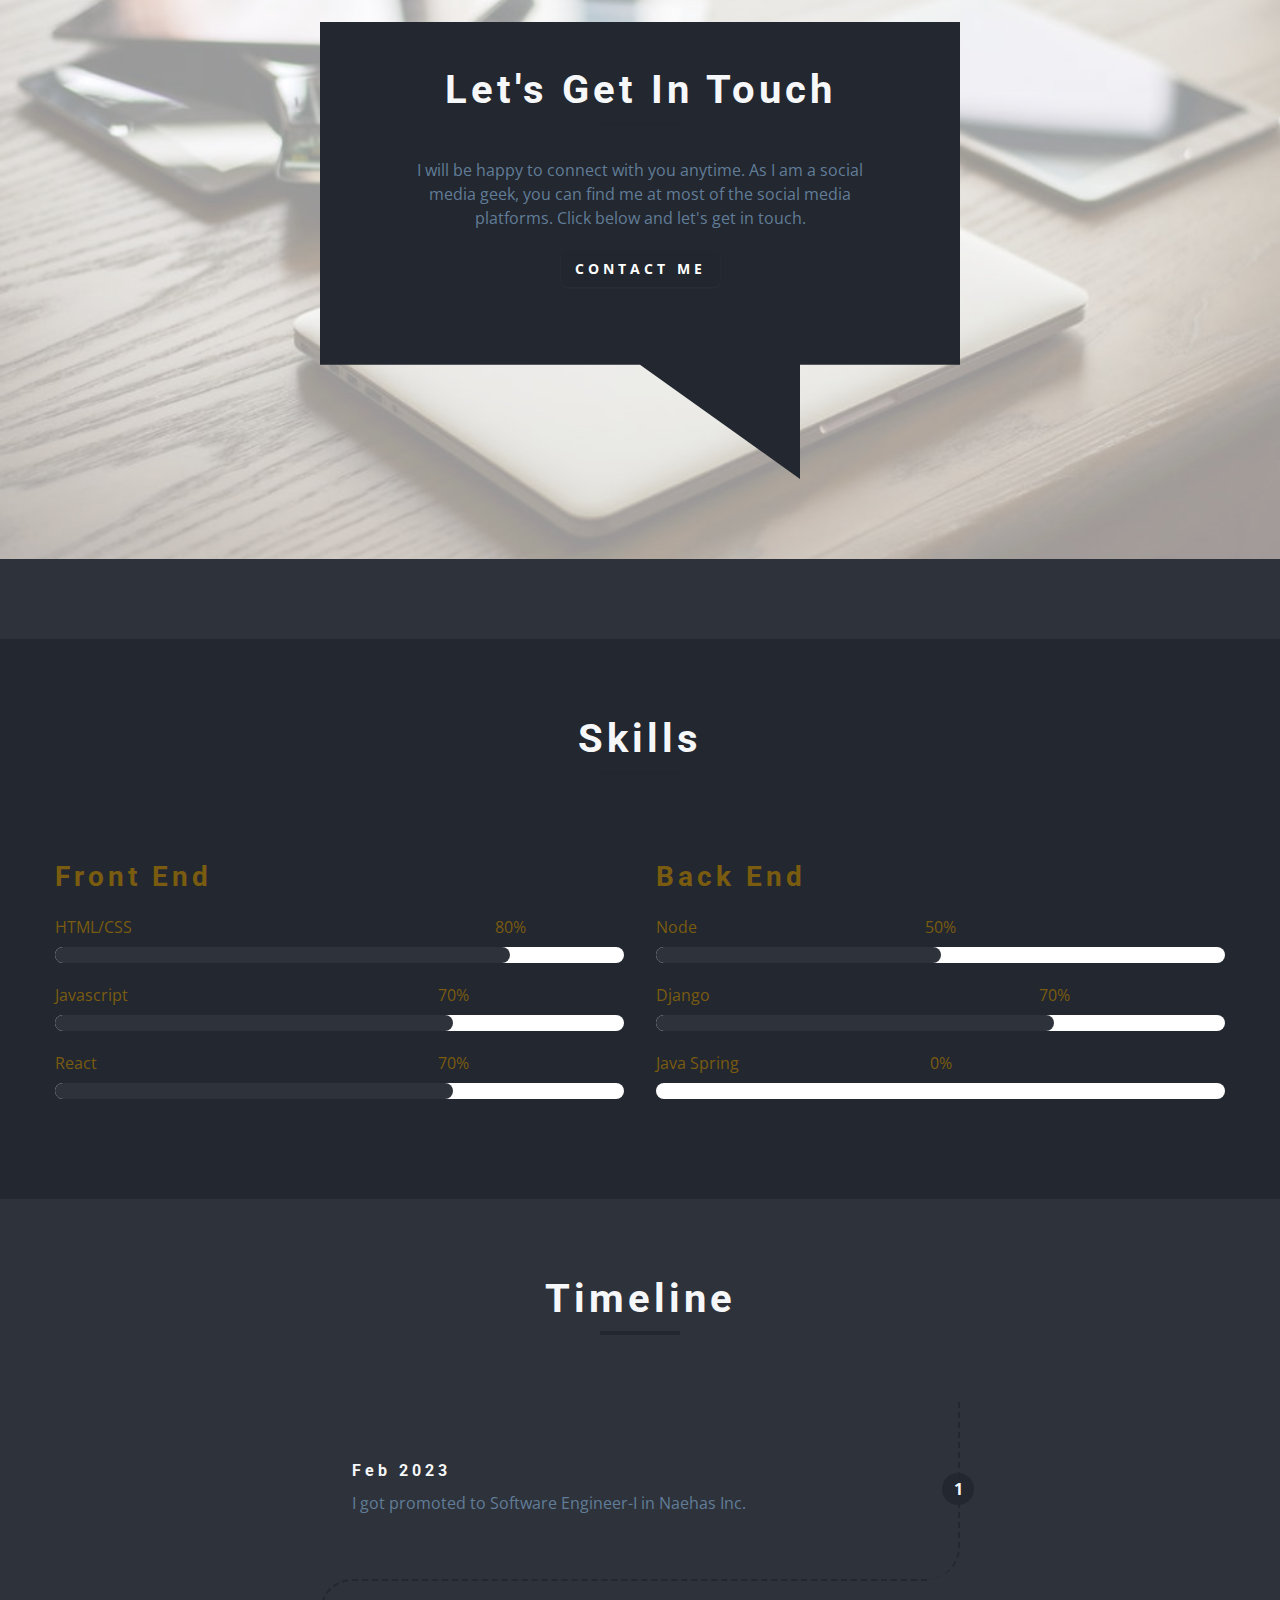
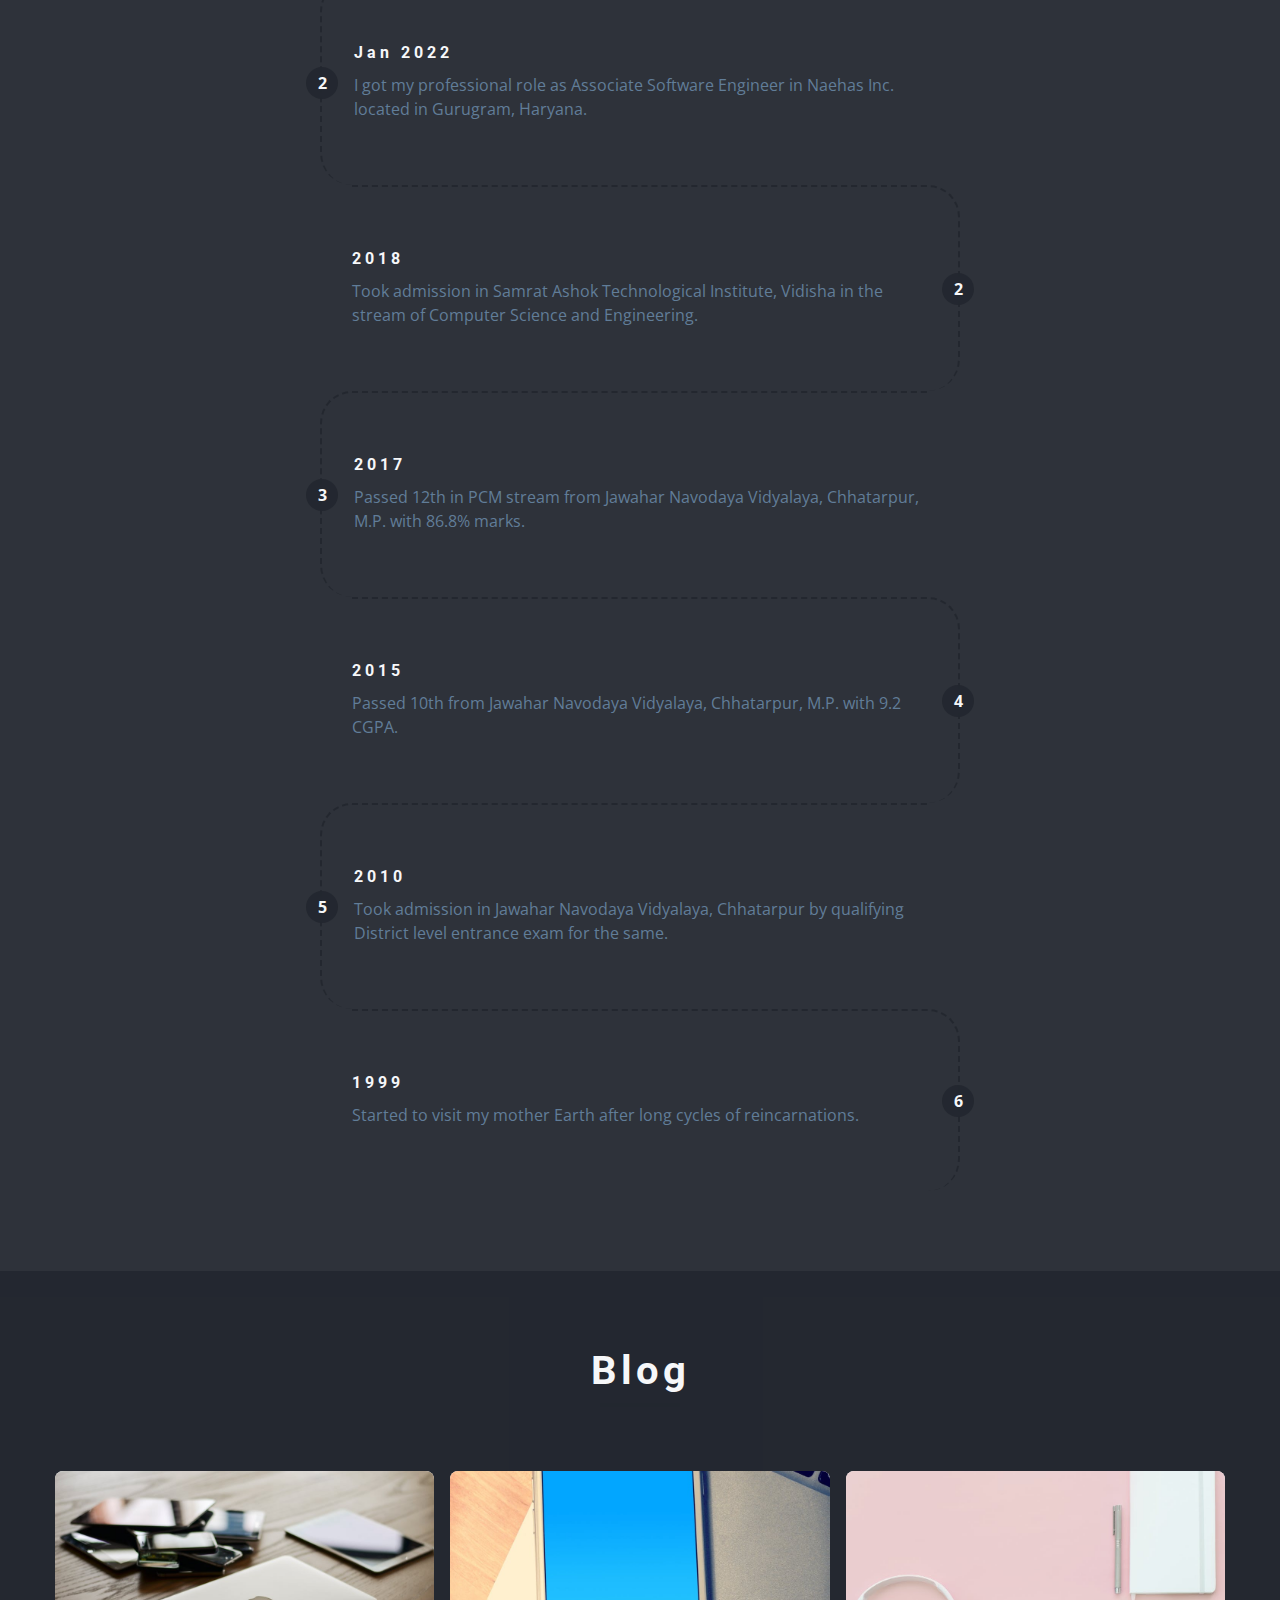
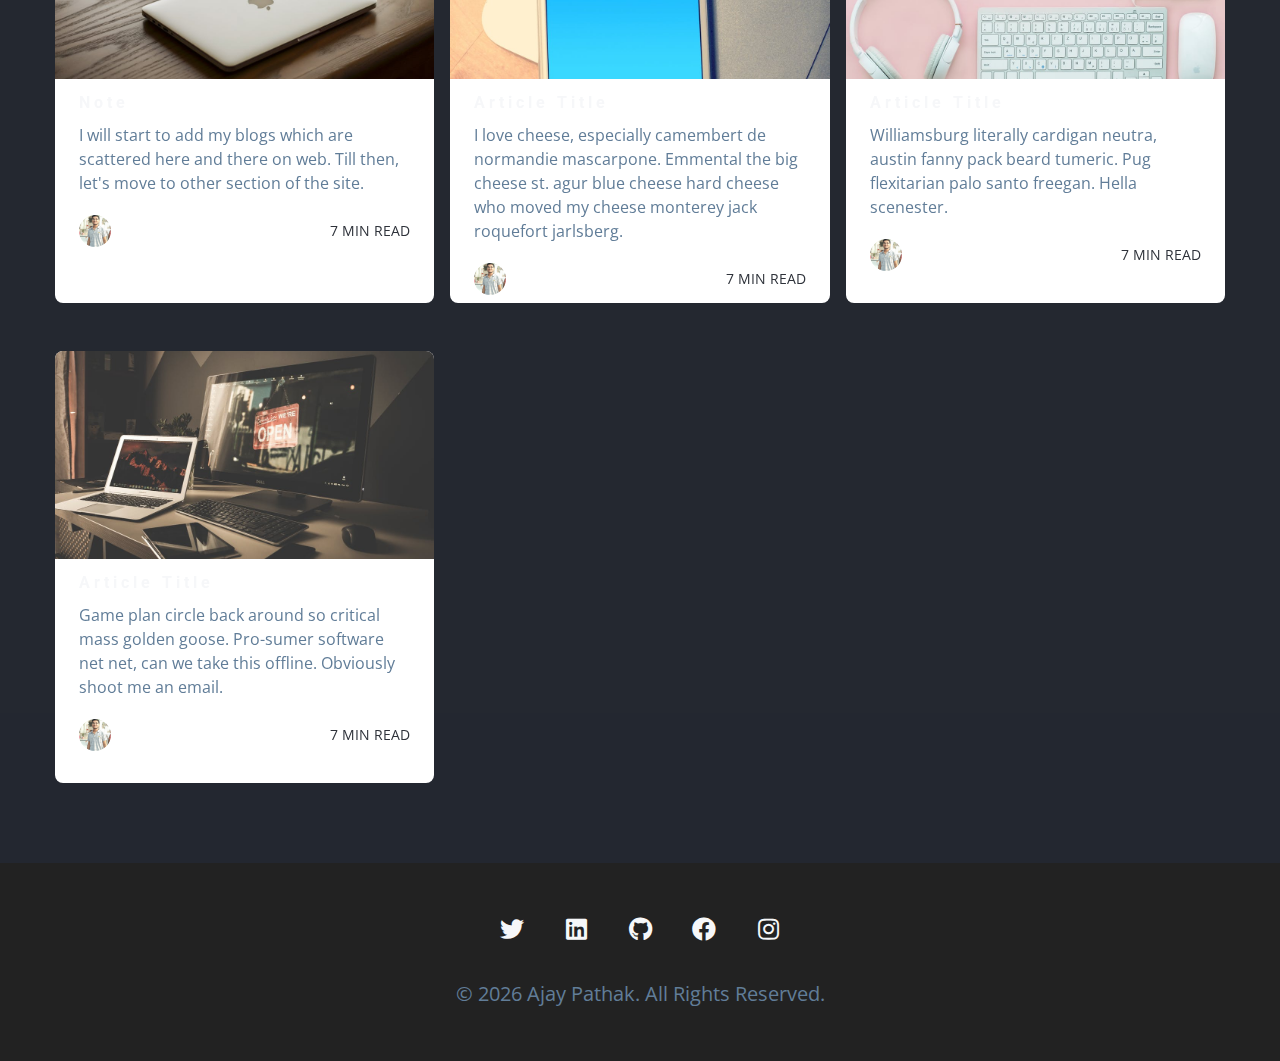
==== commit 3e2f017c: "removed animations" ====
--- a/index.html
+++ b/index.html
@@ -19,7 +19,7 @@
     <nav class="nav" id="nav">
       <div class="nav-center">
         <!-- nav-header -->
-        <div class="nav-header bounce-left">
+        <div class="nav-header">
           <img src="./images/real (1).svg" class="nav-logo" alt="nav-logo" />
           <button class="nav-btn" id="nav-btn">
             <i class="fas fa-bars"></i>
@@ -115,11 +115,10 @@
     <header class="hero">
       <div class="section-center hero-center">
         <article class="hero-info">
-          <div class="hero-info-bg rotate-center"></div>
+          <div class="hero-info-bg"></div>
           <div class="hero-info-content">
-            <div class="underline"></div>
-            <h1 class="tracking-in-expand">I'm Ajay</h1>
-            <h4 class="tracking-in-expand">freelance web UI/UX Developer</h4>
+            <h1>I'm Ajay</h1>
+            <h4>freelance web UI/UX Developer</h4>
             <a
               href="./assets/Ajays_Resume.pdf"
               class="btn hero-btn"
@@ -171,7 +170,7 @@
             </ul>
           </div>
         </article>
-        <article class="hero-img roll-in-right">
+        <article class="hero-img">
           <img
             src="https://avatars.githubusercontent.com/u/60094012?s=400&u=7deed41f51de7e55b258424d311aa5119d38b21b&v=4"
             class="hero-photo"
